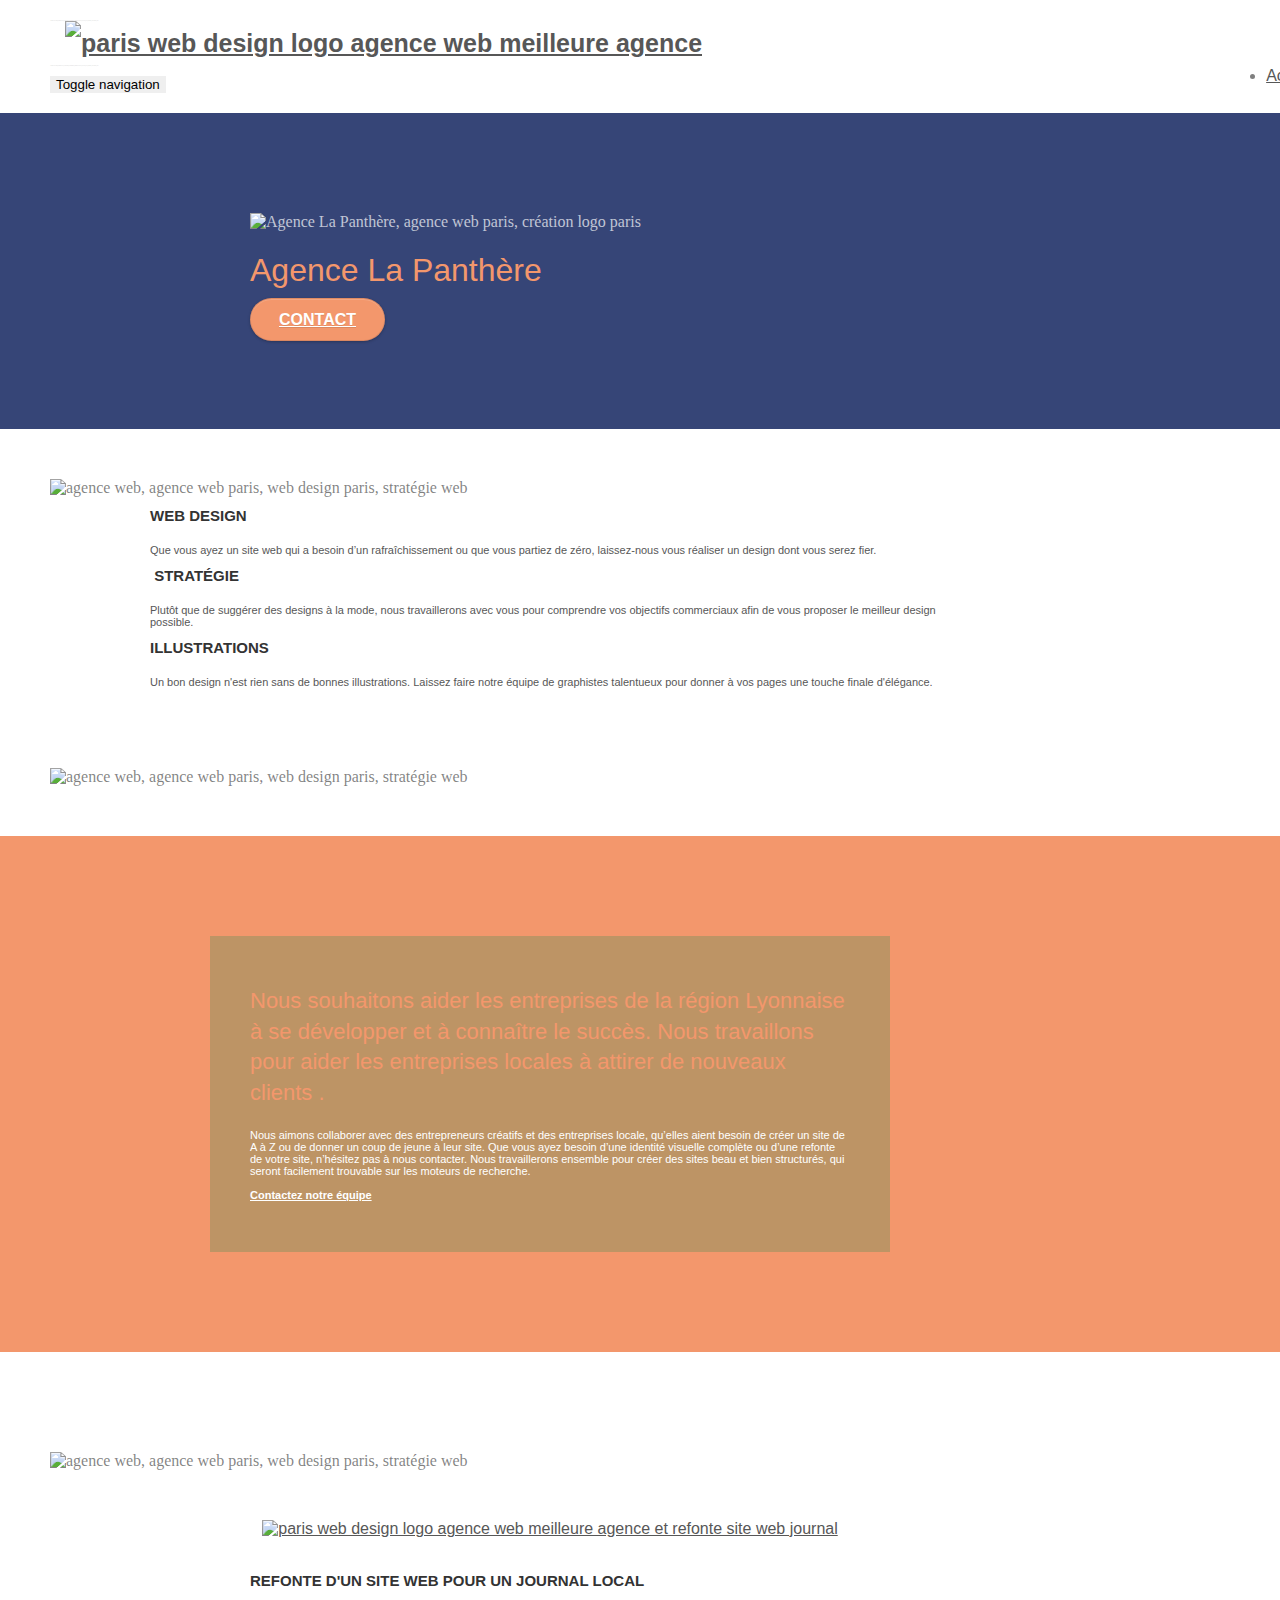
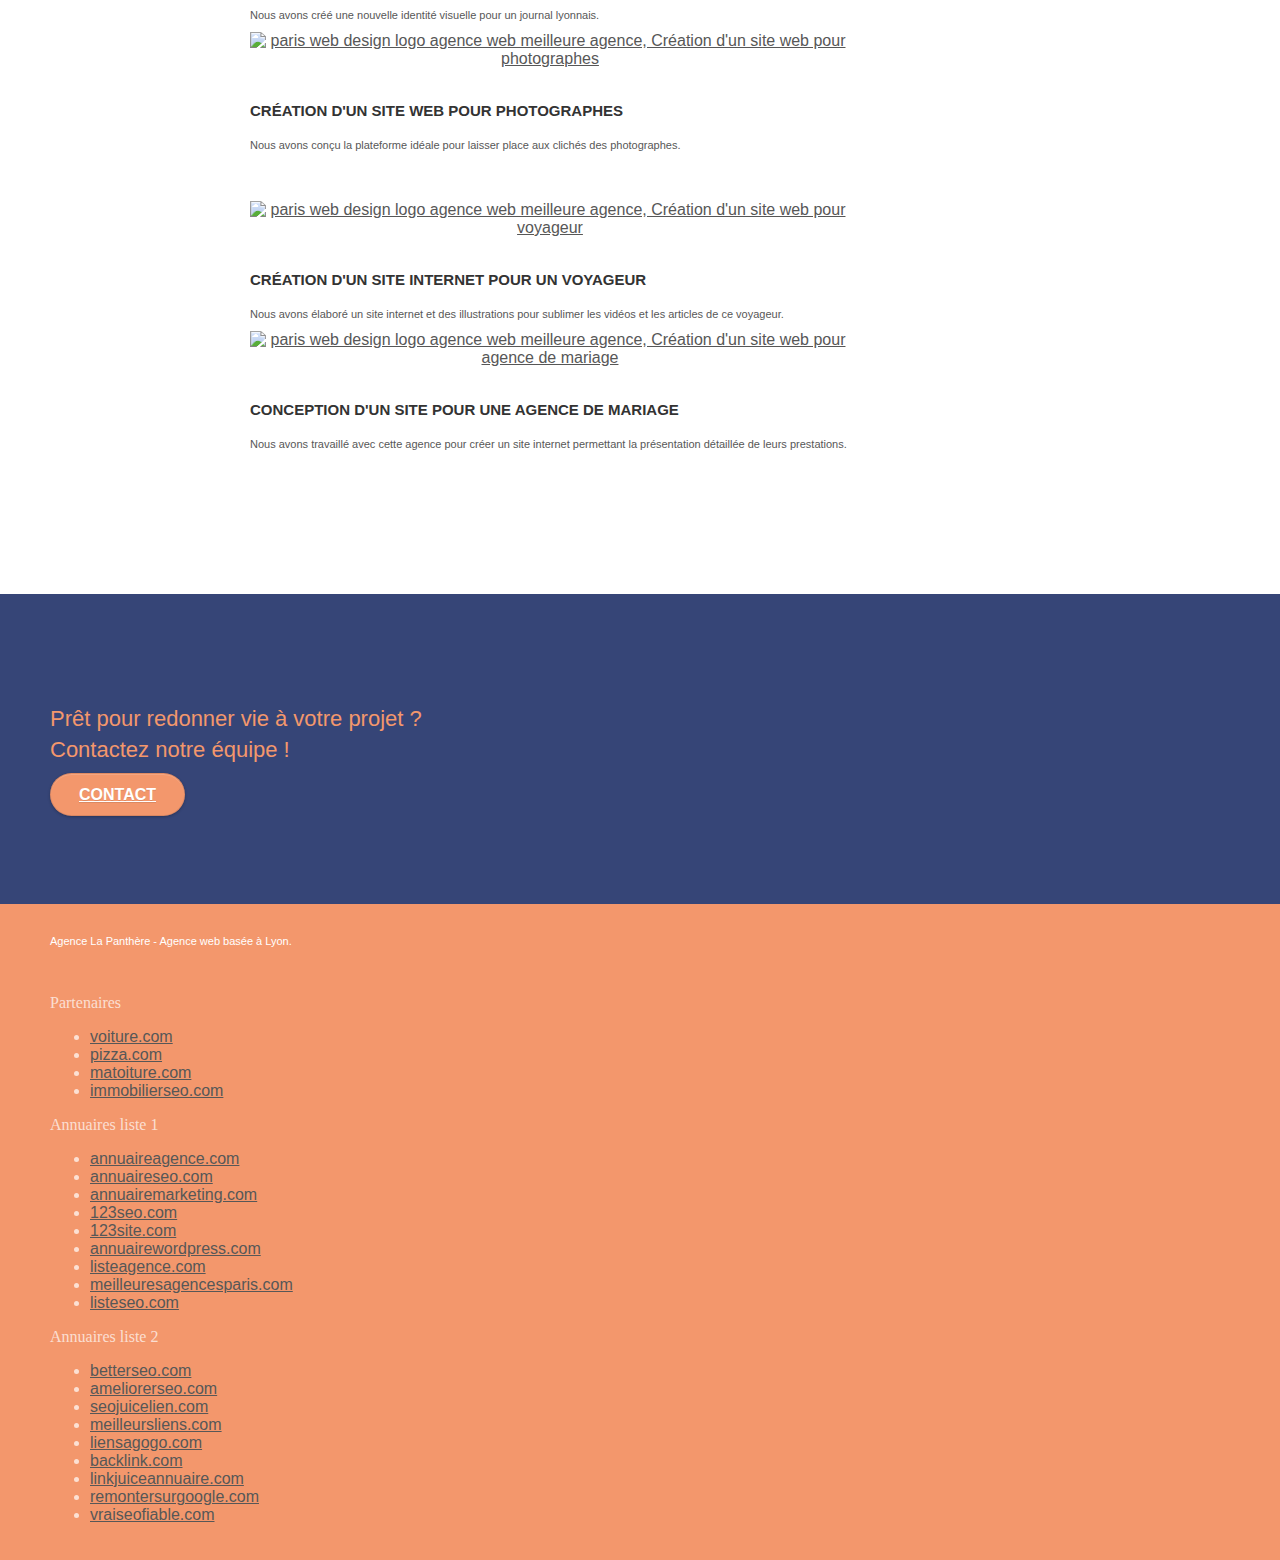
==== index.html @ 75c8e74e "init" ====
<!doctype html>
<html lang="Default">
<head>
    <meta charset="utf-8">
    <meta name="keywords" content="seo, google, site web, site internet, agence design paris, agence design, agence design,agence design,agence design,agence design,agence design,agence design,agence design,agence design">
    <meta name="description" content="">
    <meta name="viewport" content="width=device-width, initial-scale=1.0, viewport-fit=cover">
    <link rel="shortcut icon" type="image/png" href="favicon.jpg">
    
	<link rel="stylesheet" type="text/css" href="./css/bootstrap.css">
	<link rel="stylesheet" type="text/css" href="style.css">
	<link rel="stylesheet" type="text/css" href="./css/font-awesome.css">
	<link rel="stylesheet" type="text/css" href="./css/et-line.css">
	
    
	<script src="./js/jquery-2.1.0.js"></script>
	<script src="./js/bootstrap.js"></script>
	<script src="./js/blocs.js"></script>
	<script src="./js/jquery.touchSwipe.js" defer></script>
	<script src="./js/gmaps.js"></script>

    <title>.</title>

    
<!-- Analytics -->
 
<!-- Analytics END -->
    
</head>
<body>
<!-- Principal conteneur -->
<div class="page-container">
    
<!-- bloc-0 -->
<div class="bloc bgc-white l-bloc " id="bloc-0">
	<div class="container bloc-sm">

		<nav class="navbar row">
			<div class="navbar-header">
				<div class="keywords" style="color:#cccccc;font-size:1px;">Agence web à paris, stratégie web, web design, illustrations, design de site web, site web, web, internet, site internet, site</div>
				<a class="navbar-brand" href="index.html"><img src="img/agence-la-panthere-monochrome.svg" alt="paris web design logo agence web meilleure agence" height="40" /></a>
				<div class="keywords" style="color:#cccccc;font-size:1px;">Agence web à paris, stratégie web, web design, illustrations, design de site web, site web, web, internet, site internet, site</div>
				<button id="nav-toggle" type="button" class="ui-navbar-toggle navbar-toggle" data-toggle="collapse" data-target=".navbar-1">
					<span class="sr-only">Toggle navigation</span><span class="icon-bar"></span><span class="icon-bar"></span><span class="icon-bar"></span>
				</button>
			</div>
			<div class="collapse navbar-collapse navbar-1 special-dropdown-nav">
				<ul class="site-navigation nav navbar-nav">
					<li>
						<a href="index.html">Accueil</a>
					</li>
					<li>
					</li>
					<li>
						<a href="page2.html">page2 &gt;</a>
					</li>
				</ul>
			</div>
		</nav>
	</div>
</div>
<!-- bloc-0 END -->

<!-- bloc-1-presentation -->
<div class="bloc bgc-dark-slate-blue bg-banniere d-bloc bg-t-edge bloc-bg-texture texture-paper b-parallax" id="bloc-1-hero">
	<div class="container bloc-lg">
		<div class="row tight-width-whitespace">
			<div class="col-sm-12">
				<img src="img/logo.png" class="center-block image-resize-mode" width="100" alt="Agence La Panthère, agence web paris, création logo paris" />
				<h1 class="text-center hero-bloc-text tc-white ">
					Agence La Panthère
				</h1>
				<div class="text-center">
					<a href="page2.html" class="btn btn-lg btn-clean btn-rd cta-hero btn-atomic-tangerine" id="cta-hero">Contact</a>
				</div>
			</div>
		</div>
	</div>
</div>
<!-- bloc-1-presentation END -->

<!-- bloc-2-services -->
<div class="bloc bgc-white l-bloc" id="bloc-2-services">
	<div class="container bloc-md">
		<div class="row">
			<div class="col-sm-12 text-center">
				<img alt="agence web, agence web paris, web design paris, stratégie web" src="img/title.png" />
			</div>
		</div>
		<div class="row voffset-lg med-width-whitespace">
			<div class="col-sm-4">
				<div class="text-center">
					<span class="et-icon-browser sm-shadow icon-dark-slate-blue icons icon-lg"></span>
				</div>
				<h3 class="mg-md text-center">
					Web design
				</h3>
				<p class="text-center ">
					Que vous ayez un site web qui a besoin d&rsquo;un rafraîchissement ou que vous partiez de zéro, laissez-nous vous réaliser un design dont vous serez fier.
				</p>
			</div>
			<div class="col-sm-4">
				<div class="text-center">
					<span class="et-icon-presentation sm-shadow icon-dark-slate-blue icons icon-lg"></span>
				</div>
				<h3 class="mg-md text-center">
					&nbsp;Stratégie
				</h3>
				<p class="text-center ">
					Plutôt que de suggérer des designs à la mode, nous travaillerons avec vous pour comprendre vos objectifs commerciaux afin de vous proposer le meilleur design possible.<br>
				</p>
			</div>
			<div class="col-sm-4">
				<div class="text-center">
					<span class="et-icon-edit sm-shadow icon-dark-slate-blue icons icon-lg"></span>
				</div>
				<h3 class="mg-md text-center">
					Illustrations
				</h3>
				<p class="text-center ">
					Un bon design n'est rien sans de bonnes illustrations. Laissez faire notre équipe de graphistes talentueux pour donner à vos pages une touche finale d'élégance.
				</p>
			</div>
		</div>
		<div class="row voffset-lg voffset">
			<div class="col-xs-12 col-md-8 col-md-offset-2 text-center">
				<img alt="agence web, agence web paris, web design paris, stratégie web" src="img/citation.png" />

			</div>
		</div>
	</div>
</div>
<!-- bloc-2-services END -->

<!-- bloc-3-what-i-do -->
<div class="bloc tc-white bgc-atomic-tangerine bg-presentation d-bloc bloc-bg-texture texture-paper b-parallax" id="bloc-3-what-i-do">
	<div class="container bloc-lg">
		<div class="row tight-width-whitespace black-background">
			<div class="col-sm-12">
				<h2 class="mg-md text-center tc-white">
					Nous souhaitons aider les entreprises de la région Lyonnaise à se développer et à connaître le succès. Nous travaillons pour aider les entreprises locales à attirer de nouveaux clients .<br>
				</h2>
				<p class="text-center white">
					Nous aimons collaborer avec des entrepreneurs créatifs et des entreprises locale, qu’elles aient besoin de créer un site de A à Z ou de donner un coup de jeune à leur site. Que vous ayez besoin d’une identité visuelle complète ou d’une refonte de votre site, n’hésitez pas à nous contacter. Nous travaillerons ensemble pour créer des sites beau et bien structurés, qui seront facilement trouvable sur les moteurs de recherche. <br><br><a class="ltc-white bold-link" href="page2.html">Contactez notre équipe</a><br>
				</p>
			</div>
		</div>
	</div>
</div>
<!-- bloc-3-what-i-do END -->

<!-- bloc-4-portfolio -->
<div class="bloc bgc-white bg-lines-h2-bg bg-repeat l-bloc" id="bloc-4-portfolio">
	<div class="container bloc-lg">
		<div class="row">
			<div class="col-sm-12 text-center">
				<img alt="agence web, agence web paris, web design paris, stratégie web" src="img/title2.png" />
			</div>
		</div>
		<div class="row tight-width-whitespace portfolio-row">
			<div class="col-sm-6">
				<a href="#" data-lightbox="img/1.jpg" data-gallery-id="gallery-1" data-caption="Refonte d'un site web pour un journal local" data-frame="snapshot-lb"><img src="img/1.jpg" alt="paris web design logo agence web meilleure agence et refonte site web journal" class="img-responsive portfolio-thumb" /></a>
				<h3 class="mg-md text-center">
					Refonte d'un site web pour un journal local
				</h3>
				<p class="text-center">
					Nous avons créé une nouvelle identité visuelle pour un journal lyonnais.
				</p>
			</div>
			<div class="col-sm-6">
				<a href="#" data-lightbox="img/2.jpg" data-gallery-id="gallery-1" data-caption="Création d'un site web pour photographes" data-frame="snapshot-lb"><img src="img/2.jpg" class="img-responsive portfolio-thumb" alt="paris web design logo agence web meilleure agence, Création d'un site web pour photographes" /></a>
				<h3 class="mg-md text-center">
					Création d'un site web pour photographes
				</h3>
				<p class="text-center">
					Nous avons conçu la plateforme idéale pour laisser place aux clichés des photographes.
				</p>
			</div>
		</div>
		<div class="row tight-width-whitespace portfolio-row">
			<div class="col-sm-6">
				<a href="#" data-lightbox="img/3.bmp" data-gallery-id="gallery-1" data-caption="Création d'un site internet pour un voyageur" data-frame="snapshot-lb"><img src="img/3.bmp" class="img-responsive portfolio-thumb" alt="paris web design logo agence web meilleure agence, Création d'un site web pour voyageur"/></a>
				<h3 class="mg-md text-center">
					Création d'un site internet pour un voyageur
				</h3>
				<p class="text-center">
					Nous avons élaboré un site internet et des illustrations pour sublimer les vidéos et les articles de ce voyageur.
				</p>
			</div>
			<div class="col-sm-6">
				<a href="#" data-lightbox="img/4.bmp" data-gallery-id="gallery-1" data-caption="Conception d'un site pour une agence de mariage" data-frame="snapshot-lb"><img src="img/4.bmp" class="img-responsive portfolio-thumb" alt="paris web design logo agence web meilleure agence, Création d'un site web pour agence de mariage" /></a>
				<h3 class="mg-md text-center">
					Conception d'un site pour une agence de mariage
				</h3>
				<p class="text-center">
					Nous avons travaillé avec cette agence pour créer un site internet permettant la présentation détaillée de leurs prestations.
				</p>
			</div>
		</div>
	</div>
</div>
<!-- bloc-4-portfolio END -->

<!-- bloc-5-cta -->
<div class="bloc bgc-dark-slate-blue bg-banniere d-bloc bloc-bg-texture texture-paper" id="bloc-5-cta">
	<div class="container bloc-lg">
		<div class="row">
			<h2 class="mg-md text-center tc-white">
				Prêt pour redonner vie à votre projet ?<br>Contactez notre équipe !
			</h2>
			<div class="col-sm-12 text-center">
				<a href="page2.html" class="btn btn-atomic-tangerine btn-clean btn-rd btn-lg cta-hero">Contact</a>
			</div>
		</div>
	</div>
</div>
<!-- bloc-5-cta END -->

<!-- Footer - bloc-8 -->
<div class="bloc bgc-atomic-tangerine d-bloc" id="bloc-8">
	<div class="container bloc-sm">
		<div class="row">
			<div class="col-sm-12">
				<p class="text-center white">
					Agence La Panthère - Agence web basée à Lyon.<br>
				</p>
				<div class="row row-no-gutters social">
					<div class="col-sm-3">
						<div class="text-center">
							<a class="social" href="index.html"><span class="fa fa-twitter icon-md"></span></a>
						</div>
					</div>
					<div class="col-sm-3">
						<div class="text-center">
							<a class="social" href="index.html"><span class="fa fa-facebook icon-md"></span></a>
						</div>
					</div>
					<div class="col-sm-3">
						<div class="text-center">
							<a class="social" href="index.html"><span class="fa fa-dribbble icon-md"></span></a>
						</div>
					</div>
					<div class="col-sm-3">
						<div class="text-center">
							<a class="social" href="index.html"><span class="fa fa-instagram icon-md"></span></a>
						</div>
					</div>
					<div class="keywords" style="color:#F3976C;">Agence web à paris, stratégie web, web design, illustrations, design de site web, site web, web, internet, site internet, site</div>
				</div>
				<div class="row">
					<div class="col-sm-4">
						Partenaires
							<ul>
								<li><a href="voiture.com">voiture.com</a></li>
								<li><a href="pizza.com">pizza.com</a></li>
								<li><a href="matoiture.com">matoiture.com</a></li>
								<li><a href="immobilierseo.com">immobilierseo.com</a></li>
							</ul>		
					</div>
					<div class="col-sm-4">
						Annuaires liste 1
						<ul>
							<li><a href="annuaireagence.com">annuaireagence.com</a></li>
							<li><a href="annuaireseo.com">annuaireseo.com</a></li>
							<li><a href="annuairemarketing.com">annuairemarketing.com</a></li>
							<li><a href="123seoture.com">123seo.com</a></li>
							<li><a href="123site.com">123site.com</a></li>
							<li><a href="annuairewordpress.com">annuairewordpress.com</a></li>
							<li><a href="listeagence.com">listeagence.com</a></li>
							<li><a href="meilleuresagencesparis.com">meilleuresagencesparis.com</a></li>
							<li><a href="listeseo.com">listeseo.com</a></li>
						</ul>
					</div>
					<div class="col-sm-4">
						Annuaires liste 2
						<ul>
							<li><a href="betterseo.com">betterseo.com</a></li>
							<li><a href="ameliorerseo.com">ameliorerseo.com</a></li>
							<li><a href="seojuicelien.com">seojuicelien.com</a></li>
							<li><a href="meilleursliens.com">meilleursliens.com</a></li>
							<li><a href="liensagogo.com">liensagogo.com</a></li>
							<li><a href="backlink.com">backlink.com</a></li>
							<li><a href="linkjuiceannuaire.com">linkjuiceannuaire.com</a></li>
							<li><a href="remontersurgoogle.com">remontersurgoogle.com</a></li>
							<li><a href="vraiseofiable.com">vraiseofiable.com</a></li>
						</ul>
					</div>
				</div>
			</div>
		</div>
	</div>
</div>
<!-- Footer - bloc-8 END -->

</div>
<!-- Principal conteneur END -->
    

</body>
</html>
---- style.css ----
body {
    margin: 0;
    padding: 0;
    background: #FFF;
    overflow-x: hidden;
    -webkit-font-smoothing: antialiased;
    -moz-osx-font-smoothing: grayscale;
}

a,
button {
    transition: all .3s ease-in-out;
    outline: none!important;
}

a:hover {
    text-decoration: none;
    cursor: pointer;
}

#page-loading-blocs-notifaction {
    position: fixed;
    top: 0;
    bottom: 0;
    width: 100%;
    z-index: 100000;
    background: #FFFFFF url("img/pageload-spinner.gif") no-repeat center center;
}

.bloc {
    width: 100%;
    clear: both;
    background: 50% 50% no-repeat;
    padding: 0 50px;
    -webkit-background-size: cover;
    -moz-background-size: cover;
    -o-background-size: cover;
    background-size: cover;
    position: relative;
}

.bloc .container {
    padding-left: 0;
    padding-right: 0;
}

.bloc-lg {
    padding: 100px 50px;
}

.bloc-md {
    padding: 50px;
}

.bloc-sm {
    padding: 20px 50px;
}

.bg-center,
.bg-l-edge,
.bg-r-edge,
.bg-t-edge,
.bg-b-edge,
.bg-tl-edge,
.bg-bl-edge,
.bg-tr-edge,
.bg-br-edge,
.bg-repeat {
    -webkit-background-size: auto!important;
    -moz-background-size: auto!important;
    -o-background-size: auto!important;
    background-size: auto!important;
}

.bg-repeat {
    background: repeat;
}

.bg-t-edge {
    background: top no-repeat;
}

.bloc-bg-texture::before {
    content: "";
    background-size: 2px 2px;
    position: absolute;
    top: 0;
    bottom: 0;
    left: 0;
    right: 0;
}

.texture-paper::before {
    background: url("img/texture-paper.png");
    background-size: 280px 280px;
}

.b-parallax {
    background-attachment: fixed;
}

.d-bloc {
    color: rgba(255, 255, 255, .7);
}

.d-bloc button:hover {
    color: rgba(255, 255, 255, .9);
}

.d-bloc .icon-round,
.d-bloc .icon-square,
.d-bloc .icon-rounded,
.d-bloc .icon-semi-rounded-a,
.d-bloc .icon-semi-rounded-b {
    border-color: rgba(255, 255, 255, .9);
}

.d-bloc .divider-h span {
    border-color: rgba(255, 255, 255, .2);
}

.d-bloc .a-btn,
.d-bloc .navbar a,
.d-bloc .navbar-brand,
.d-bloc a .icon-sm,
.d-bloc a .icon-md,
.d-bloc a .icon-lg,
.d-bloc a .icon-xl,
.d-bloc h1 a,
.d-bloc h2 a,
.d-bloc h3 a,
.d-bloc h4 a,
.d-bloc h5 a,
.d-bloc h6 a,
.d-bloc p a {
    color: rgba(255, 255, 255, .6);
}

.d-bloc .a-btn:hover,
.d-bloc .navbar a:hover,
.d-bloc .navbar-brand:hover,
.d-bloc a:hover .icon-sm,
.d-bloc a:hover .icon-md,
.d-bloc a:hover .icon-lg,
.d-bloc a:hover .icon-xl,
.d-bloc h1 a:hover,
.d-bloc h2 a:hover,
.d-bloc h3 a:hover,
.d-bloc h4 a:hover,
.d-bloc h5 a:hover,
.d-bloc h6 a:hover,
.d-bloc p a:hover {
    color: rgba(255, 255, 255, 1);
}

.d-bloc .navbar-toggle .icon-bar {
    background: rgba(255, 255, 255, 1);
}

.d-bloc .btn-wire,
.d-bloc .btn-wire:hover {
    color: rgba(255, 255, 255, 1);
    border-color: rgba(255, 255, 255, 1);
}

.d-bloc .panel {
    color: rgba(0, 0, 0, .5);
}

.d-bloc .panel button:hover {
    color: rgba(0, 0, 0, .7);
}

.d-bloc .panel icon {
    border-color: rgba(0, 0, 0, .7);
}

.d-bloc .panel .divider-h span {
    border-color: rgba(0, 0, 0, .1);
}

.d-bloc .panel .a-btn {
    color: rgba(0, 0, 0, .6);
}

.d-bloc .panel .a-btn:hover {
    color: rgba(0, 0, 0, 1);
}

.d-bloc .panel .btn-wire,
.d-bloc .panel .btn-wire:hover {
    color: rgba(0, 0, 0, .7);
    border-color: rgba(0, 0, 0, .3);
}

.d-bloc .panel,
.l-bloc {
    color: rgba(0, 0, 0, .5);
}

.d-bloc .panel button:hover,
.l-bloc button:hover {
    color: rgba(0, 0, 0, .7);
}

.l-bloc .icon-round,
.l-bloc .icon-square,
.l-bloc .icon-rounded,
.l-bloc .icon-semi-rounded-a,
.l-bloc .icon-semi-rounded-b {
    border-color: rgba(0, 0, 0, .7);
}

.d-bloc .panel .divider-h span,
.l-bloc .divider-h span {
    border-color: rgba(0, 0, 0, .1);
}

.d-bloc .panel .a-btn,
.l-bloc .a-btn,
.l-bloc .navbar a,
.l-bloc .navbar-brand,
.l-bloc a .icon-sm,
.l-bloc a .icon-md,
.l-bloc a .icon-lg,
.l-bloc a .icon-xl,
.l-bloc h1 a,
.l-bloc h2 a,
.l-bloc h3 a,
.l-bloc h4 a,
.l-bloc h5 a,
.l-bloc h6 a,
.l-bloc p a {
    color: rgba(0, 0, 0, .6);
}

.d-bloc .panel .a-btn:hover,
.l-bloc .a-btn:hover,
.l-bloc .navbar a:hover,
.l-bloc .navbar-brand:hover,
.l-bloc a:hover .icon-sm,
.l-bloc a:hover .icon-md,
.l-bloc a:hover .icon-lg,
.l-bloc a:hover .icon-xl,
.l-bloc h1 a:hover,
.l-bloc h2 a:hover,
.l-bloc h3 a:hover,
.l-bloc h4 a:hover,
.l-bloc h5 a:hover,
.l-bloc h6 a:hover,
.l-bloc p a:hover {
    color: rgba(0, 0, 0, 1);
}

.l-bloc .navbar-toggle .icon-bar {
    color: rgba(0, 0, 0, .6);
}

.d-bloc .panel .btn-wire,
.d-bloc .panel .btn-wire:hover,
.l-bloc .btn-wire,
.l-bloc .btn-wire:hover {
    color: rgba(0, 0, 0, .7);
    border-color: rgba(0, 0, 0, .3);
}

.voffset {
    margin-top: 30px;
}

.voffset-lg {
    margin-top: 80px;
}

.row-no-gutters {
    margin-right: 0;
    margin-left: 0;
}

.row.row-no-gutters > [class^="col-"],
.row.row-no-gutters > [class*=" col-"] {
    padding-right: 0;
    padding-left: 0;
}

#bloc-1-hero h1 {
    font-size: 32px;
}

.navbar {
    margin-bottom: 0;
    z-index: 1;
}

.navbar-brand {
    height: auto;
    padding: 3px 15px;
    font-size: 25px;
    font-weight: normal;
    font-weight: 600;
    line-height: 44px;
}

.navbar-brand img {
    max-height: 200px;
    margin: 0 5px 0 0;
    display: inline;
}

.navbar-brand img[src$=svg] {
    min-width: 100px;
}

.nav-center .navbar-brand img {
    margin: 0;
}

.navbar .nav {
    padding-top: 2px;
    margin-right: -16px;
    float: right;
    z-index: 1;
}

.nav > li {
    float: left;
    margin-top: 4px;
    font-size: 16px;
}

.navbar-nav .open .dropdown-menu > li > a {
    text-align: inherit;
}

.nav > li a:hover,
.nav > li a:focus {
    background: transparent;
}

.navbar-toggle {
    margin: 10px 10px 0 0;
    border: 0px;
}

.navbar-toggle:hover {
    background: transparent!important;
}

.navbar-toggle .icon-bar {
    background-color: rgba(0, 0, 0, .5);
    width: 26px;
}

.nav-invert .navbar .nav {
    float: left;
}

.nav-invert .navbar-header,
.nav-invert .navbar-brand {
    float: right;
    position: relative;
    z-index: 2;
}

@media (min-width: 768px) {
    .site-navigation {
        position: absolute;
        top: 50%;
        right: 20px;
        transform: translate(0, -50%);
        -webkit-transform: translateY(-50%);
    }
    .nav > li .dropdown-menu a,
    .nav > li .dropdown-menu a:hover {
        color: #484848;
    }
    .nav-invert .site-navigation {
        left: 0;
        right: 0;
    }
    .nav-center {
        text-align: center;
    }
    .nav-center .navbar-header {
        width: 100%;
    }
    .nav-center .navbar-header,
    .nav-center .navbar-brand,
    .nav-center .nav > li {
        float: none;
        display: inline-block;
    }
    .nav-center .site-navigation {
        position: relative;
        width: 100%;
        right: 0;
        margin-right: 0px;
        margin-top: 20px;
    }
    .nav-center.mini-nav .navbar-toggle {
        float: none;
        margin: 10px auto 0;
    }
}

.nav > li > .dropdown a {
    background: none!important;
    display: block;
    padding: 14px 15px;
}

nav .caret {
    margin: 0 5px;
}

.dropdown-menu .dropdown-menu {
    top: -8px;
    left: 100%;
}

.dropdown-menu .dropmenu-flow-right {
    top: 100%;
    left: 0;
    margin-left: -1px;
    border-top-left-radius: 0;
    border-top-right-radius: 0;
}

.dropdown-menu .dropdown span {
    border: 4px solid black;
    border-top-color: transparent;
    border-right-color: transparent;
    border-bottom-color: transparent;
    margin: 6px -5px 0 0!important;
    float: right;
}

.mg-md {
    margin-top: 10px;
    margin-bottom: 20px;
}

.mg-lg {
    margin-top: 10px;
    margin-bottom: 40px;
}

.btn {
    margin: 0 5px 5px 0;
}

.btn.pull-right {
    margin: 0 0 5px 5px;
}

.btn-d,
.btn-d:hover,
.btn-d:focus {
    color: #FFF;
    background: rgba(0, 0, 0, .3);
}

button {
    outline: none!important;
}

.btn-rd {
    border-radius: 40px;
}

.btn-clean {
    border: 1px solid rgba(0, 0, 0, .08);
    border-bottom-color: rgba(0, 0, 0, .1);
    text-shadow: 0 1px 0 rgba(0, 0, 1, .1);
    box-shadow: 0 1px 3px rgba(0, 0, 1, .25), inset 0 1px 0 0 rgba(255, 255, 255, .15);
}

.icon-md {
    font-size: 30px!important;
}

.icon-lg {
    font-size: 60px!important;
}

.sm-shadow {
    text-shadow: 0 1px 2px rgba(0, 0, 0, .3);
}

.panel-sq,
.panel-sq .panel-heading,
.panel-sq .panel-footer {
    border-radius: 0;
}

.panel-rd {
    border-radius: 30px;
}

.panel-rd .panel-heading {
    border-radius: 29px 29px 0 0;
}

.panel-rd .panel-footer {
    border-radius: 0 0 29px 29px;
}

.form-control {
    border-color: rgba(0, 0, 0, .1);
    box-shadow: none;
}

.scrollToTop {
    width: 40px;
    height: 40px;
    position: fixed;
    bottom: 20px;
    right: 20px;
    opacity: 0;
    z-index: 500;
    transition: all .3s ease-in-out;
}

.scrollToTop span {
    margin-top: 6px;
}

.showScrollTop {
    font-size: 14px;
    opacity: 1;
}

a[data-lightbox] {
    position: relative;
    display: block;
    text-align: center;
}

a[data-lightbox]:hover::before {
    content: "+";
    font-family: "HelveticaNeue-Light", "Helvetica Neue Light", "Helvetica Neue", Helvetica, Arial;
    font-size: 32px;
    width: 50px;
    height: 50px;
    margin-left: -25px;
    border-radius: 50%;
    background: rgba(0, 0, 0, .6);
    color: #FFF;
    font-weight: 100;
    z-index: 1;
    position: absolute;
    top: 50%;
    transform: translateY(-50%);
    -webkit-transform: translateY(-50%);
}

a[data-lightbox]:hover img {
    opacity: 0.6;
    -webkit-animation-fill-mode: none;
    animation-fill-mode: none;
}

#lightbox-modal {
    display: flex;
    align-items: center;
}

#lightbox-modal .modal-dialog {
    width: 90%;
    max-width: 900px;
    margin: 0 auto 0;
}

#lightbox-modal .modal-dialog img {
    max-height: 90vh;
    margin: 0 auto;
}

.lightbox-caption {
    padding: 20px;
    color: #FFF;
    background: rgba(0, 0, 0, .5);
    position: absolute;
    left: 15px;
    right: 15px;
    bottom: 5px;
}

.close-lightbox {
    color: #FFF;
    font-size: 30px;
    position: absolute;
    top: 20px;
    right: 20px;
    z-index: 20;
    background: rgba(0, 0, 0, .5);
    border: none;
    line-height: 30px;
    padding: 0 9px 5px;
    opacity: 0.3;
}

.close-lightbox:hover,
.next-lightbox:hover,
.prev-lightbox:hover {
    opacity: 1.0;
    color: #FFF;
}

.next-lightbox,
.prev-lightbox {
    font-size: 20px;
    color: rgba(255, 255, 255, .9);
    background: rgba(0, 0, 0, .5);
    transition: all .2s ease-in-out;
    position: absolute;
    top: 45%;
    z-index: 1;
    opacity: 0.4;
}

.next-lightbox {
    padding: 6px 8px 1px 13px;
    right: 25px;
}

.prev-lightbox {
    padding: 6px 13px 1px 10px;
    left: 25px;
}

.snapshot-lb .modal-body {
    padding-bottom: 45px;
}

.snapshot-lb .lightbox-caption {
    padding: 0;
    color: rgba(0, 0, 0, .5);
    background: none;
}

h1,
h2,
h3,
h4,
h5,
h6,
p,
label,
.btn,
a {
    font-family: "helvetica";
    font-weight: 400;
    color: #575757!important;
}

.container {
    max-width: 1000px;
}

.hero-bloc-text {
    font-size: 38px;
}

.hero-bloc-text-sub {
    font-size: 36px;
}

.statement-bloc-text {
    line-height: 26px;
    font-style: italic;
    font-size: 20px;
    text-align: center;
    font-weight: lighter;
    max-width: 520px;
    margin: auto auto auto auto;
}

p {
    font-size: 11px;
}

.tight-width-whitespace {
    max-width: 600px;
    margin: auto auto auto auto;
}

.h1 {
    font-size: 20px;
    font-family: "Open Sans";
}

.cta-hero {
    margin-top: 22px;
    color: #FFFFFF!important;
    text-transform: uppercase;
    padding: 12px 28px 12px 28px;
    font-size: 16px;
    font-weight: 700;
}

.social {
    max-width: 400px;
    margin: auto auto auto auto;
}

h2 {
    font-size: 22px;
    line-height: 1.4em;
}

h3 {
    font-size: 15px;
    text-transform: uppercase;
    font-weight: 700;
    color: #333333!important;
}

.med-width-whitespace {
    max-width: 800px;
    margin: auto auto auto auto;
    box-shadow: 0px 0px 0px #000000;
}

h1 {
    color: #333333!important;
}

h4 {
    color: #333333!important;
}

.icons {
    margin-bottom: 14px;
    margin-top: 24px;
}

.white {
    color: #FFFFFF!important;
}

.portfolio-thumb {
    margin-bottom: 24px;
}

.portfolio-row {
    margin-bottom: 44px;
    margin-top: 50px;
}

.avatar {
    box-shadow: 0px 4px 9px rgba(0, 0, 0, 0.3);
}

.black-background {
    background-color: rgba(165, 147, 99, 0.7);
    padding: 40px 40px 40px 40px;
}

.bold-link {
    font-weight: 900;
    text-decoration: underline!important;
}

.bgc-white {
    background-color: #FFFFFF;
}

.bgc-dark-slate-blue {
    background-color: #364577;
}

.bgc-atomic-tangerine {
    background-color: #F3976C;
}

.tc-white {
    color: #F3976C!important;
}

.btn-atomic-tangerine {
    background: #F3976C;
    color: #FFFFFF!important;
}

.btn-atomic-tangerine:hover {
    background: #c27956!important;
    color: #FFFFFF!important;
}

.ltc-white {
    color: #FFFFFF!important;
}

.ltc-white:hover {
    color: #cccccc!important;
}

.ltc-atomic-tangerine {
    color: #F3976C!important;
}

.ltc-atomic-tangerine:hover {
    color: #c27956!important;
}

.icon-dark-slate-blue {
    color: #364577!important;
    border-color: #364577!important;
}

.bg-dots-bg {
    background-image: url("img/dots-bg.png");
}

.bg-lines-h2-bg {
    background-image: url("img/lines-h2-bg.png");
}

.bg-banniere {
    background-image: url("img/agence-la-panthere.jpg");
}

.bg-presentation {
    background-image: url("img/image-de-presentation.bmp");
}

@media (max-width: 1024px) {
    .bloc {
        padding-left: 20px;
        padding-right: 20px;
    }
    .bloc.full-width-bloc,
    .bloc-tile-2.full-width-bloc .container,
    .bloc-tile-3.full-width-bloc .container,
    .bloc-tile-4.full-width-bloc .container {
        padding-left: 0;
        padding-right: 0;
    }
}

@media (max-width: 992px) and (min-width: 768px) {
    .navbar .nav {
        max-width: 80%
    }
    .nav-center.navbar .nav {
        max-width: 100%
    }
}

@media only screen and (min-device-width: 768px) and (max-device-width: 1024px) and (orientation: landscape) {
    .b-parallax {
        background-attachment: scroll;
    }
}

@media only screen and (min-device-width: 1024px) and (max-device-width: 1366px) and (-webkit-min-device-pixel-ratio: 1.5) {
    .b-parallax {
        background-attachment: scroll;
    }
}

@media (max-width: 991px) {
    .container {
        width: 100%;
    }
    .b-parallax {
        background-attachment: scroll;
    }
    .page-container,
    #hero-bloc {
        overflow-x: hidden;
        position: relative;
    }
    .bloc {
        padding-left: constant(safe-area-inset-left);
        padding-right: constant(safe-area-inset-right);
    }
    .bloc-group,
    .bloc-group .bloc {
        display: block;
        width: 100%;
    }
    .bloc-fill-screen .fill-bloc-top-edge,
    .bloc-fill-screen .fill-bloc-bottom-edge {
        padding: 0 20px;
        padding-left: constant(safe-area-inset-left);
        padding-right: constant(safe-area-inset-right);
    }
}

@media (max-width: 767px) {
    .page-container {
        overflow-x: hidden;
        position: relative;
    }
    h1,
    h2,
    h3,
    h4,
    h5,
    h6,
    p,
    #disqus_thread {
        padding-left: 10px!important;
        padding-right: 10px!important;
    }
    .b-parallax {
        background-attachment: scroll;
    }
    .navbar .nav {
        padding-top: 0;
        border-top: 1px solid rgba(0, 0, 0, .2);
        float: none!important;
    }
    .navbar.row {
        margin-left: 0;
        margin-right: 0;
    }
    .site-navigation {
        position: inherit;
        transform: none;
        -webkit-transform: none;
        -ms-transform: none;
    }
    .nav > li {
        margin-top: 0;
        border-bottom: 1px solid rgba(0, 0, 0, .1);
        background: rgba(0, 0, 0, .05);
        text-align: left;
        padding-left: 15px;
        width: 100%;
    }
    .nav > li:hover {
        background: rgba(0, 0, 0, .08);
    }
    .dropdown .dropdown a .caret {
        float: none;
        margin: 5px 0 0 10px!important;
        border: 4px solid black;
        border-bottom-color: transparent;
        border-right-color: transparent;
        border-left-color: transparent;
    }
    #hero-bloc .navbar .nav {
        background: rgba(0, 0, 0, .8);
    }
    #hero-bloc .navbar .nav a {
        color: rgba(255, 255, 255, .6);
    }
    .hero {
        padding: 50px 0;
    }
    .hero-nav {
        left: -1px;
        right: -1px;
    }
    .navbar-collapse {
        padding: 0;
        overflow-x: hidden;
        -webkit-box-shadow: none;
        box-shadow: none;
    }
    .navbar-brand img {
        max-height: 40px;
        width: auto;
    }
    .nav-invert .navbar-header {
        float: none;
        width: 100%;
    }
    .nav-invert .navbar-toggle {
        float: left;
        margin-left: 10px;
    }
    .bloc {
        padding-left: 0;
        padding-right: 0;
    }
    .bloc-xxl,
    .bloc-xl,
    .bloc-lg {
        padding: 40px 0;
    }
    .bloc-sm,
    .bloc-md {
        padding-left: 0;
        padding-right: 0;
    }
    .bloc-tile-2 .container,
    .bloc-tile-3 .container,
    .bloc-tile-4 .container,
    .bloc-fill-screen .fill-bloc-top-edge,
    .bloc-fill-screen .fill-bloc-bottom-edge {
        padding-left: 0;
        padding-right: 0;
    }
    .a-block {
        padding: 0 10px;
    }
    .btn-dwn {
        display: none;
    }
    .voffset {
        margin-top: 5px;
    }
    .voffset-md {
        margin-top: 20px;
    }
    .voffset-lg {
        margin-top: 30px;
    }
    form {
        padding: 5px;
    }
    .close-lightbox {
        display: inline-block;
    }
    .blocsapp-device-iphone5 {
        background-size: 216px 425px;
        padding-top: 60px;
        width: 216px;
        height: 425px;
    }
    .blocsapp-device-iphone5 img {
        width: 180px;
        height: 320px;
    }
}

@media (max-width: 400px) {
    .bloc {
        padding-left: 0;
        padding-right: 0;
    }
}

@media (max-width: 767px) {
    .bloc-mob-center-text {
        text-align: center;
    }
}
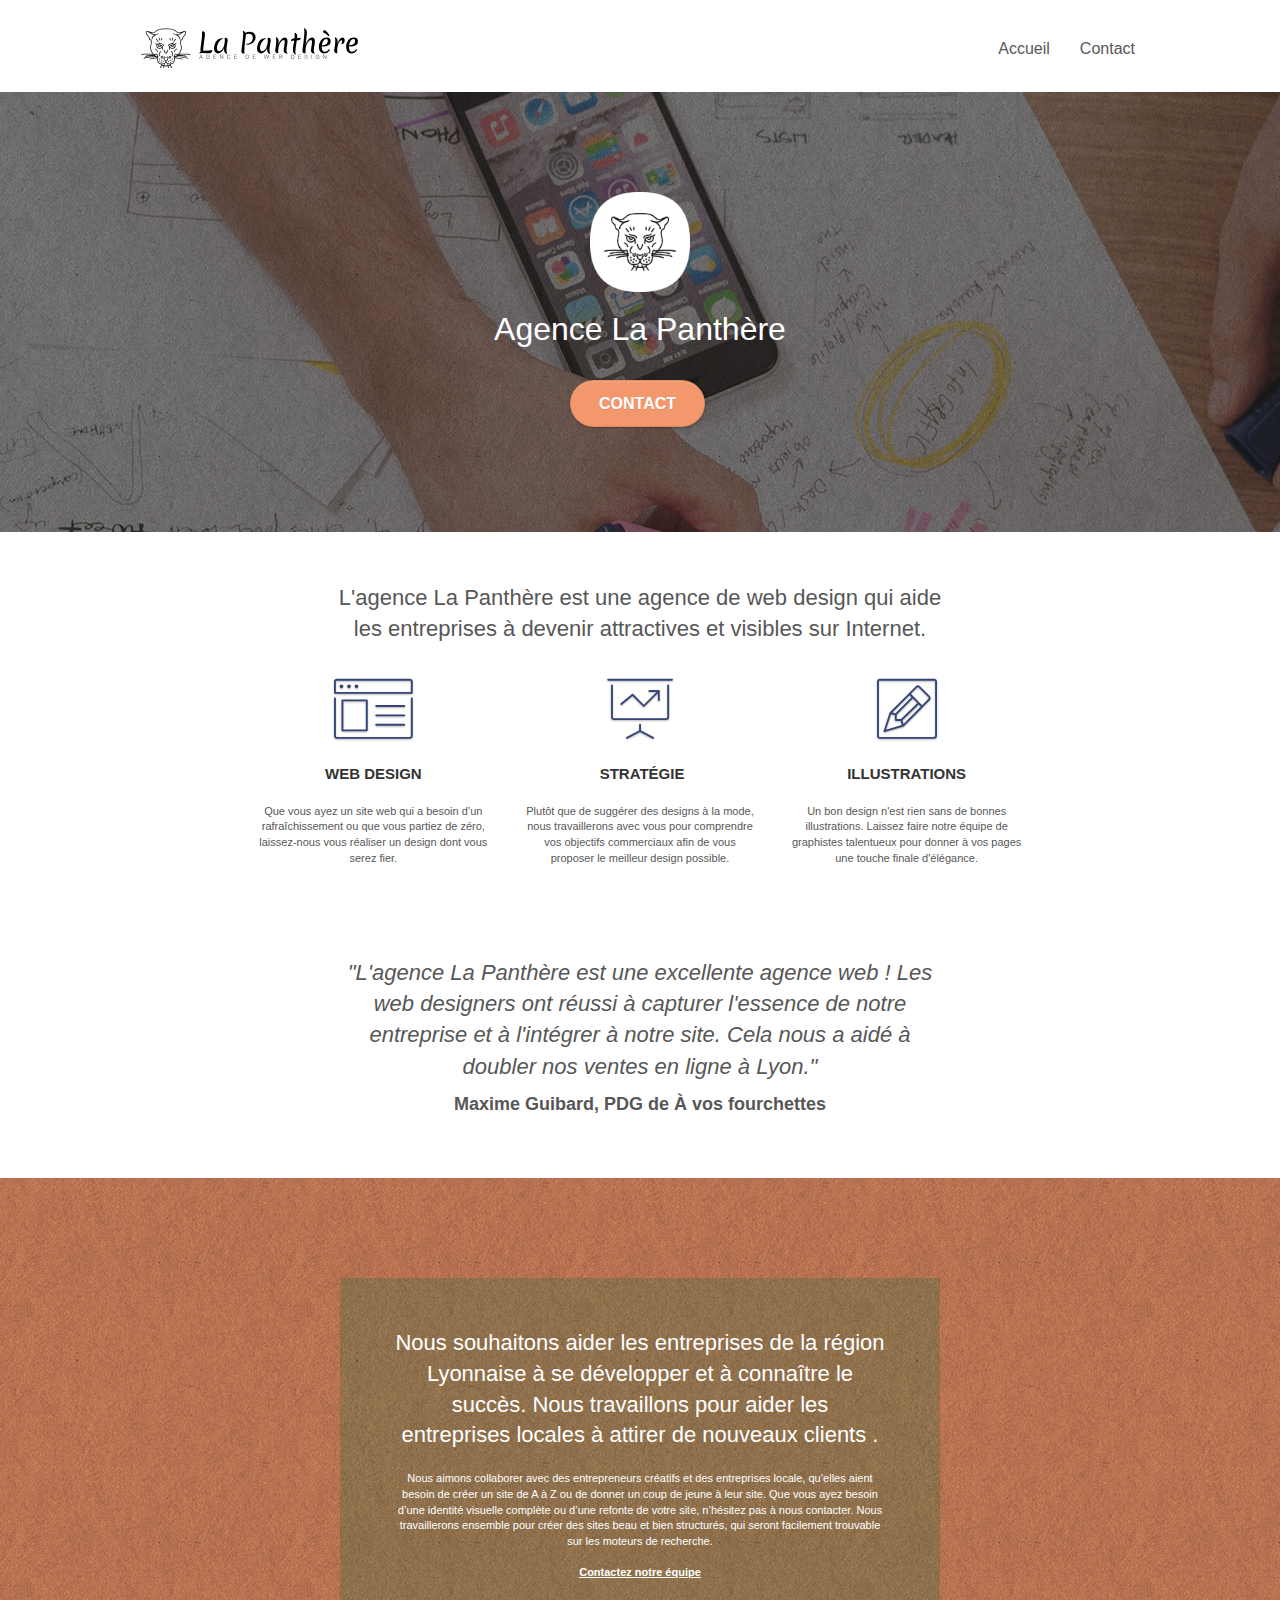
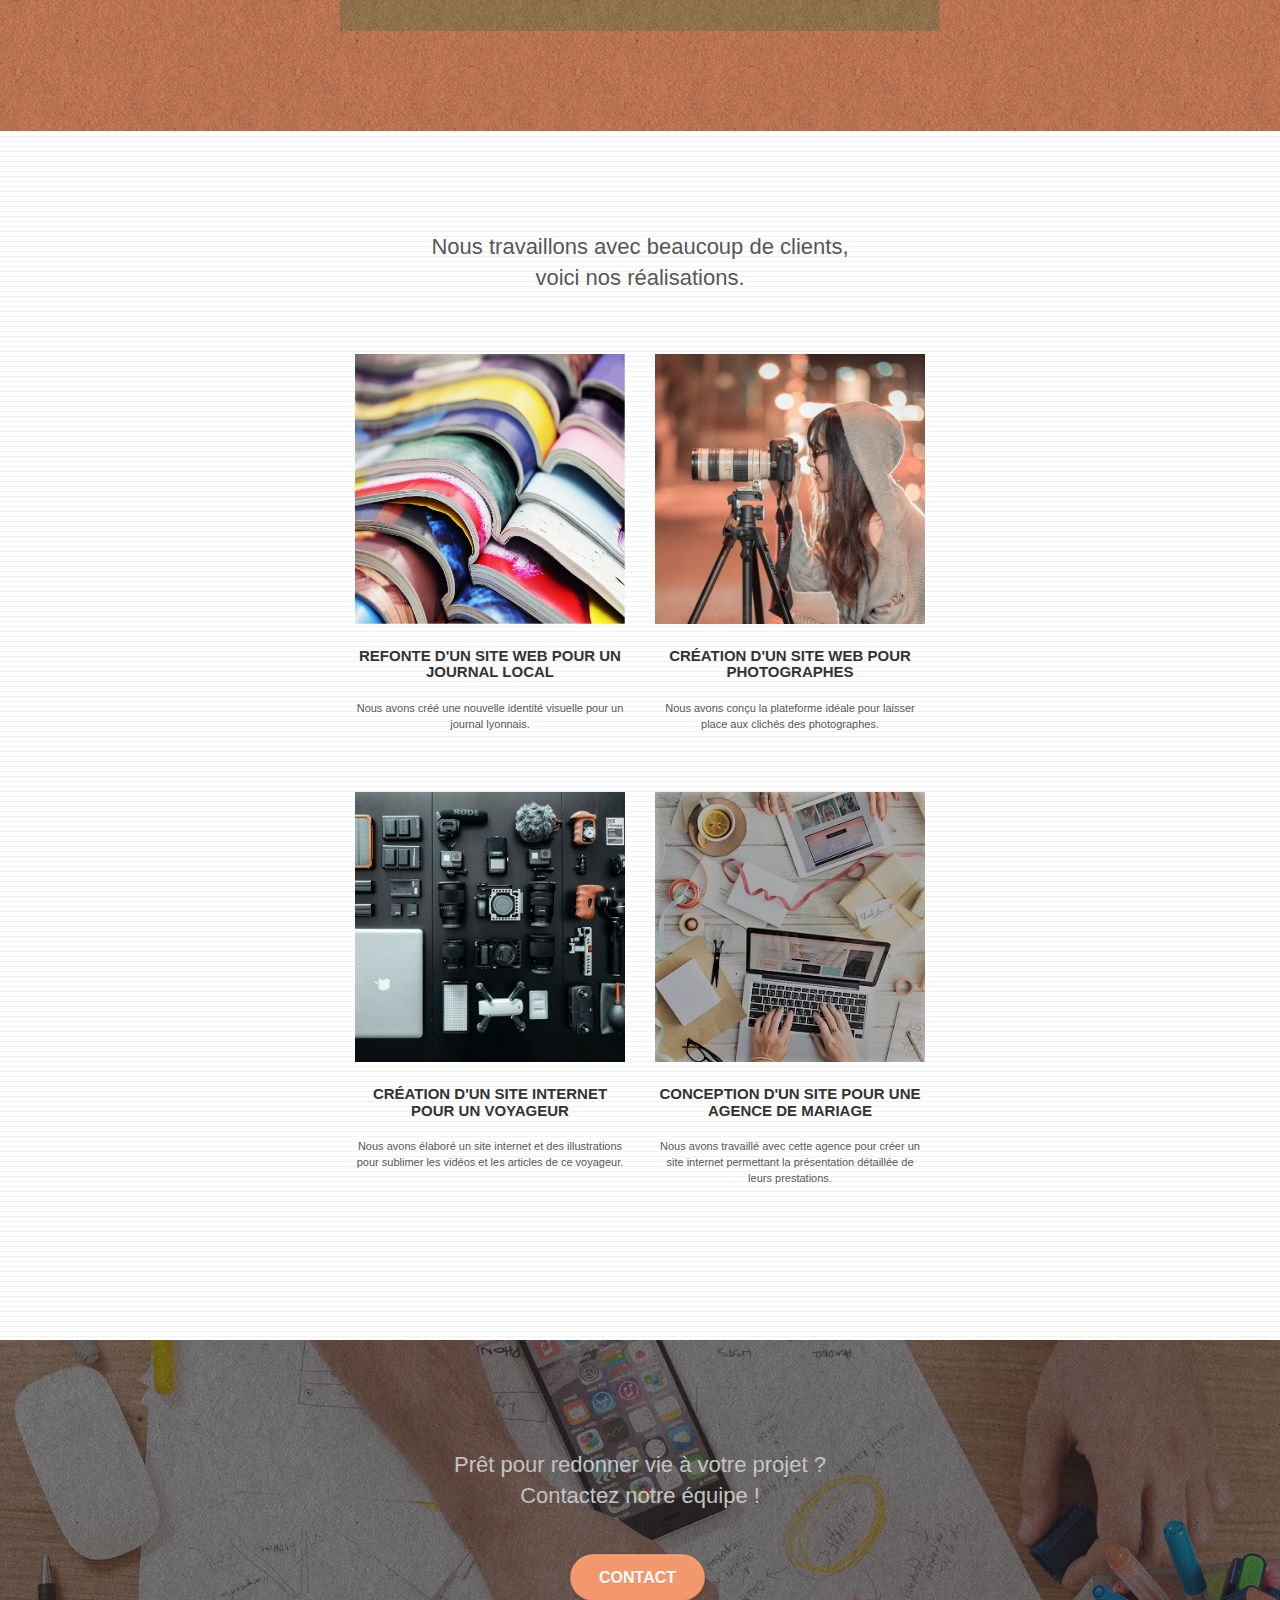
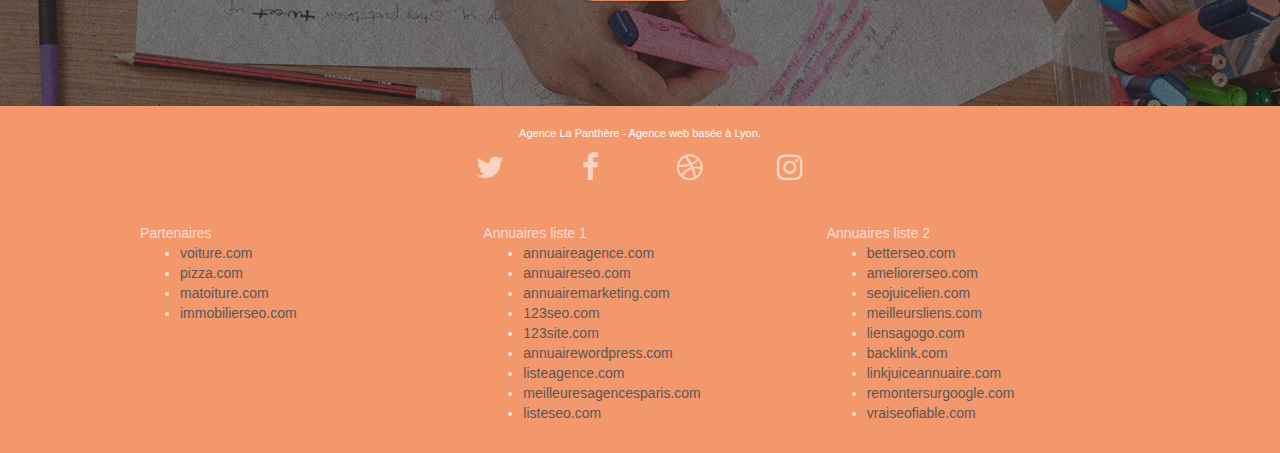
==== commit c5a62c34: "Site corriger" ====
--- a/index.html
+++ b/index.html
@@ -1,300 +1,357 @@
 <!doctype html>
-<html lang="Default">
+<html lang="fr">
+
 <head>
-    <meta charset="utf-8">
-    <meta name="keywords" content="seo, google, site web, site internet, agence design paris, agence design, agence design,agence design,agence design,agence design,agence design,agence design,agence design,agence design">
-    <meta name="description" content="">
-    <meta name="viewport" content="width=device-width, initial-scale=1.0, viewport-fit=cover">
-    <link rel="shortcut icon" type="image/png" href="favicon.jpg">
-    
+	<meta charset="utf-8">
+	<meta name="keywords"
+		content="seo, google, site web, site internet, agence design paris, agence design, agence design,agence design,agence design,agence design,agence design,agence design,agence design,agence design">
+	<meta name="description" 
+	content="L'agence De Web Desing La Panthère est une agence web qui aide les entreprises à devenir attractives et visibles sur internet">
+	<meta name="viewport" content="width=device-width, initial-scale=1.0, viewport-fit=cover">
+	<link rel="shortcut icon" type="image/png" href="favicon.jpg">
+
 	<link rel="stylesheet" type="text/css" href="./css/bootstrap.css">
 	<link rel="stylesheet" type="text/css" href="style.css">
 	<link rel="stylesheet" type="text/css" href="./css/font-awesome.css">
 	<link rel="stylesheet" type="text/css" href="./css/et-line.css">
-	
-    
+
+
 	<script src="./js/jquery-2.1.0.js"></script>
 	<script src="./js/bootstrap.js"></script>
 	<script src="./js/blocs.js"></script>
 	<script src="./js/jquery.touchSwipe.js" defer></script>
 	<script src="./js/gmaps.js"></script>
 
-    <title>.</title>
-
-    
-<!-- Analytics -->
- 
-<!-- Analytics END -->
-    
+	<title>Agence La Panthère - Agence De Web Design - situé à Paris</title>
+
+
+	<!-- Analytics -->
+
+	<!-- Analytics END -->
+
 </head>
+
 <body>
-<!-- Principal conteneur -->
-<div class="page-container">
-    
-<!-- bloc-0 -->
-<div class="bloc bgc-white l-bloc " id="bloc-0">
-	<div class="container bloc-sm">
-
-		<nav class="navbar row">
-			<div class="navbar-header">
-				<div class="keywords" style="color:#cccccc;font-size:1px;">Agence web à paris, stratégie web, web design, illustrations, design de site web, site web, web, internet, site internet, site</div>
-				<a class="navbar-brand" href="index.html"><img src="img/agence-la-panthere-monochrome.svg" alt="paris web design logo agence web meilleure agence" height="40" /></a>
-				<div class="keywords" style="color:#cccccc;font-size:1px;">Agence web à paris, stratégie web, web design, illustrations, design de site web, site web, web, internet, site internet, site</div>
-				<button id="nav-toggle" type="button" class="ui-navbar-toggle navbar-toggle" data-toggle="collapse" data-target=".navbar-1">
-					<span class="sr-only">Toggle navigation</span><span class="icon-bar"></span><span class="icon-bar"></span><span class="icon-bar"></span>
-				</button>
-			</div>
-			<div class="collapse navbar-collapse navbar-1 special-dropdown-nav">
-				<ul class="site-navigation nav navbar-nav">
-					<li>
-						<a href="index.html">Accueil</a>
-					</li>
-					<li>
-					</li>
-					<li>
-						<a href="page2.html">page2 &gt;</a>
-					</li>
-				</ul>
-			</div>
-		</nav>
-	</div>
-</div>
-<!-- bloc-0 END -->
-
-<!-- bloc-1-presentation -->
-<div class="bloc bgc-dark-slate-blue bg-banniere d-bloc bg-t-edge bloc-bg-texture texture-paper b-parallax" id="bloc-1-hero">
-	<div class="container bloc-lg">
-		<div class="row tight-width-whitespace">
-			<div class="col-sm-12">
-				<img src="img/logo.png" class="center-block image-resize-mode" width="100" alt="Agence La Panthère, agence web paris, création logo paris" />
-				<h1 class="text-center hero-bloc-text tc-white ">
-					Agence La Panthère
-				</h1>
-				<div class="text-center">
-					<a href="page2.html" class="btn btn-lg btn-clean btn-rd cta-hero btn-atomic-tangerine" id="cta-hero">Contact</a>
-				</div>
-			</div>
-		</div>
-	</div>
-</div>
-<!-- bloc-1-presentation END -->
-
-<!-- bloc-2-services -->
-<div class="bloc bgc-white l-bloc" id="bloc-2-services">
-	<div class="container bloc-md">
-		<div class="row">
-			<div class="col-sm-12 text-center">
-				<img alt="agence web, agence web paris, web design paris, stratégie web" src="img/title.png" />
-			</div>
-		</div>
-		<div class="row voffset-lg med-width-whitespace">
-			<div class="col-sm-4">
-				<div class="text-center">
-					<span class="et-icon-browser sm-shadow icon-dark-slate-blue icons icon-lg"></span>
-				</div>
-				<h3 class="mg-md text-center">
-					Web design
-				</h3>
-				<p class="text-center ">
-					Que vous ayez un site web qui a besoin d&rsquo;un rafraîchissement ou que vous partiez de zéro, laissez-nous vous réaliser un design dont vous serez fier.
-				</p>
-			</div>
-			<div class="col-sm-4">
-				<div class="text-center">
-					<span class="et-icon-presentation sm-shadow icon-dark-slate-blue icons icon-lg"></span>
-				</div>
-				<h3 class="mg-md text-center">
-					&nbsp;Stratégie
-				</h3>
-				<p class="text-center ">
-					Plutôt que de suggérer des designs à la mode, nous travaillerons avec vous pour comprendre vos objectifs commerciaux afin de vous proposer le meilleur design possible.<br>
-				</p>
-			</div>
-			<div class="col-sm-4">
-				<div class="text-center">
-					<span class="et-icon-edit sm-shadow icon-dark-slate-blue icons icon-lg"></span>
-				</div>
-				<h3 class="mg-md text-center">
-					Illustrations
-				</h3>
-				<p class="text-center ">
-					Un bon design n'est rien sans de bonnes illustrations. Laissez faire notre équipe de graphistes talentueux pour donner à vos pages une touche finale d'élégance.
-				</p>
-			</div>
-		</div>
-		<div class="row voffset-lg voffset">
-			<div class="col-xs-12 col-md-8 col-md-offset-2 text-center">
-				<img alt="agence web, agence web paris, web design paris, stratégie web" src="img/citation.png" />
-
-			</div>
-		</div>
-	</div>
-</div>
-<!-- bloc-2-services END -->
-
-<!-- bloc-3-what-i-do -->
-<div class="bloc tc-white bgc-atomic-tangerine bg-presentation d-bloc bloc-bg-texture texture-paper b-parallax" id="bloc-3-what-i-do">
-	<div class="container bloc-lg">
-		<div class="row tight-width-whitespace black-background">
-			<div class="col-sm-12">
-				<h2 class="mg-md text-center tc-white">
-					Nous souhaitons aider les entreprises de la région Lyonnaise à se développer et à connaître le succès. Nous travaillons pour aider les entreprises locales à attirer de nouveaux clients .<br>
-				</h2>
-				<p class="text-center white">
-					Nous aimons collaborer avec des entrepreneurs créatifs et des entreprises locale, qu’elles aient besoin de créer un site de A à Z ou de donner un coup de jeune à leur site. Que vous ayez besoin d’une identité visuelle complète ou d’une refonte de votre site, n’hésitez pas à nous contacter. Nous travaillerons ensemble pour créer des sites beau et bien structurés, qui seront facilement trouvable sur les moteurs de recherche. <br><br><a class="ltc-white bold-link" href="page2.html">Contactez notre équipe</a><br>
-				</p>
-			</div>
-		</div>
-	</div>
-</div>
-<!-- bloc-3-what-i-do END -->
-
-<!-- bloc-4-portfolio -->
-<div class="bloc bgc-white bg-lines-h2-bg bg-repeat l-bloc" id="bloc-4-portfolio">
-	<div class="container bloc-lg">
-		<div class="row">
-			<div class="col-sm-12 text-center">
-				<img alt="agence web, agence web paris, web design paris, stratégie web" src="img/title2.png" />
-			</div>
-		</div>
-		<div class="row tight-width-whitespace portfolio-row">
-			<div class="col-sm-6">
-				<a href="#" data-lightbox="img/1.jpg" data-gallery-id="gallery-1" data-caption="Refonte d'un site web pour un journal local" data-frame="snapshot-lb"><img src="img/1.jpg" alt="paris web design logo agence web meilleure agence et refonte site web journal" class="img-responsive portfolio-thumb" /></a>
-				<h3 class="mg-md text-center">
-					Refonte d'un site web pour un journal local
-				</h3>
-				<p class="text-center">
-					Nous avons créé une nouvelle identité visuelle pour un journal lyonnais.
-				</p>
-			</div>
-			<div class="col-sm-6">
-				<a href="#" data-lightbox="img/2.jpg" data-gallery-id="gallery-1" data-caption="Création d'un site web pour photographes" data-frame="snapshot-lb"><img src="img/2.jpg" class="img-responsive portfolio-thumb" alt="paris web design logo agence web meilleure agence, Création d'un site web pour photographes" /></a>
-				<h3 class="mg-md text-center">
-					Création d'un site web pour photographes
-				</h3>
-				<p class="text-center">
-					Nous avons conçu la plateforme idéale pour laisser place aux clichés des photographes.
-				</p>
-			</div>
-		</div>
-		<div class="row tight-width-whitespace portfolio-row">
-			<div class="col-sm-6">
-				<a href="#" data-lightbox="img/3.bmp" data-gallery-id="gallery-1" data-caption="Création d'un site internet pour un voyageur" data-frame="snapshot-lb"><img src="img/3.bmp" class="img-responsive portfolio-thumb" alt="paris web design logo agence web meilleure agence, Création d'un site web pour voyageur"/></a>
-				<h3 class="mg-md text-center">
-					Création d'un site internet pour un voyageur
-				</h3>
-				<p class="text-center">
-					Nous avons élaboré un site internet et des illustrations pour sublimer les vidéos et les articles de ce voyageur.
-				</p>
-			</div>
-			<div class="col-sm-6">
-				<a href="#" data-lightbox="img/4.bmp" data-gallery-id="gallery-1" data-caption="Conception d'un site pour une agence de mariage" data-frame="snapshot-lb"><img src="img/4.bmp" class="img-responsive portfolio-thumb" alt="paris web design logo agence web meilleure agence, Création d'un site web pour agence de mariage" /></a>
-				<h3 class="mg-md text-center">
-					Conception d'un site pour une agence de mariage
-				</h3>
-				<p class="text-center">
-					Nous avons travaillé avec cette agence pour créer un site internet permettant la présentation détaillée de leurs prestations.
-				</p>
-			</div>
-		</div>
-	</div>
-</div>
-<!-- bloc-4-portfolio END -->
-
-<!-- bloc-5-cta -->
-<div class="bloc bgc-dark-slate-blue bg-banniere d-bloc bloc-bg-texture texture-paper" id="bloc-5-cta">
-	<div class="container bloc-lg">
-		<div class="row">
-			<h2 class="mg-md text-center tc-white">
-				Prêt pour redonner vie à votre projet ?<br>Contactez notre équipe !
-			</h2>
-			<div class="col-sm-12 text-center">
-				<a href="page2.html" class="btn btn-atomic-tangerine btn-clean btn-rd btn-lg cta-hero">Contact</a>
-			</div>
-		</div>
-	</div>
-</div>
-<!-- bloc-5-cta END -->
-
-<!-- Footer - bloc-8 -->
-<div class="bloc bgc-atomic-tangerine d-bloc" id="bloc-8">
-	<div class="container bloc-sm">
-		<div class="row">
-			<div class="col-sm-12">
-				<p class="text-center white">
-					Agence La Panthère - Agence web basée à Lyon.<br>
-				</p>
-				<div class="row row-no-gutters social">
-					<div class="col-sm-3">
-						<div class="text-center">
-							<a class="social" href="index.html"><span class="fa fa-twitter icon-md"></span></a>
-						</div>
-					</div>
-					<div class="col-sm-3">
-						<div class="text-center">
-							<a class="social" href="index.html"><span class="fa fa-facebook icon-md"></span></a>
-						</div>
-					</div>
-					<div class="col-sm-3">
-						<div class="text-center">
-							<a class="social" href="index.html"><span class="fa fa-dribbble icon-md"></span></a>
-						</div>
-					</div>
-					<div class="col-sm-3">
-						<div class="text-center">
-							<a class="social" href="index.html"><span class="fa fa-instagram icon-md"></span></a>
-						</div>
-					</div>
-					<div class="keywords" style="color:#F3976C;">Agence web à paris, stratégie web, web design, illustrations, design de site web, site web, web, internet, site internet, site</div>
-				</div>
-				<div class="row">
-					<div class="col-sm-4">
-						Partenaires
-							<ul>
-								<li><a href="voiture.com">voiture.com</a></li>
-								<li><a href="pizza.com">pizza.com</a></li>
-								<li><a href="matoiture.com">matoiture.com</a></li>
-								<li><a href="immobilierseo.com">immobilierseo.com</a></li>
-							</ul>		
-					</div>
-					<div class="col-sm-4">
-						Annuaires liste 1
-						<ul>
-							<li><a href="annuaireagence.com">annuaireagence.com</a></li>
-							<li><a href="annuaireseo.com">annuaireseo.com</a></li>
-							<li><a href="annuairemarketing.com">annuairemarketing.com</a></li>
-							<li><a href="123seoture.com">123seo.com</a></li>
-							<li><a href="123site.com">123site.com</a></li>
-							<li><a href="annuairewordpress.com">annuairewordpress.com</a></li>
-							<li><a href="listeagence.com">listeagence.com</a></li>
-							<li><a href="meilleuresagencesparis.com">meilleuresagencesparis.com</a></li>
-							<li><a href="listeseo.com">listeseo.com</a></li>
+	<!-- Principal conteneur -->
+	<div class="page-container">
+
+		<!-- bloc-0 -->
+		<header class="bloc bgc-white l-bloc " id="bloc-0">
+			<div class="container bloc-sm">
+
+				<nav class="navbar row">
+					<div class="navbar-header">
+						<a class="navbar-brand" href="index.html"><img src="img/agence-la-panthere-monochrome.svg"
+								alt="Logo de l'agence la Panthère, agence de web design" height="40" /></a>
+						<button id="nav-toggle" type="button" class="ui-navbar-toggle navbar-toggle"
+							data-toggle="collapse" data-target=".navbar-1">
+							<span class="sr-only">Toggle navigation</span><span class="icon-bar"></span><span
+								class="icon-bar"></span><span class="icon-bar"></span>
+						</button>
+					</div>
+					<div class="collapse navbar-collapse navbar-1 special-dropdown-nav">
+						<ul class="site-navigation nav navbar-nav">
+							<li>
+								<a href="index.html">Accueil</a>
+							</li>
+							<li>
+								<a href="page2.html">Contact</a>
+							</li>
 						</ul>
 					</div>
-					<div class="col-sm-4">
-						Annuaires liste 2
-						<ul>
-							<li><a href="betterseo.com">betterseo.com</a></li>
-							<li><a href="ameliorerseo.com">ameliorerseo.com</a></li>
-							<li><a href="seojuicelien.com">seojuicelien.com</a></li>
-							<li><a href="meilleursliens.com">meilleursliens.com</a></li>
-							<li><a href="liensagogo.com">liensagogo.com</a></li>
-							<li><a href="backlink.com">backlink.com</a></li>
-							<li><a href="linkjuiceannuaire.com">linkjuiceannuaire.com</a></li>
-							<li><a href="remontersurgoogle.com">remontersurgoogle.com</a></li>
-							<li><a href="vraiseofiable.com">vraiseofiable.com</a></li>
-						</ul>
-					</div>
-				</div>
-			</div>
-		</div>
-	</div>
-</div>
-<!-- Footer - bloc-8 END -->
-
-</div>
-<!-- Principal conteneur END -->
-    
+				</nav>
+			</div>
+		</header>
+		<!-- bloc-0 END -->
+
+		<!-- bloc-1-presentation -->
+		<main>
+			<div class="bloc bgc-dark-slate-blue bg-banniere d-bloc bg-t-edge bloc-bg-texture texture-paper b-parallax"
+				id="bloc-1-hero">
+				<div class="container bloc-lg">
+					<div class="row tight-width-whitespace">
+						<div class="col-sm-12">
+							<img src="img/logo.png" class="center-block image-resize-mode" width="100"
+								alt="Logo de l'agence la Panthère, agence de web design sur paris" />
+							<h1 class="text-center hero-bloc-text tc-white ">
+								Agence La Panthère
+							</h1>
+							<div class="text-center">
+								<a href="page2.html" class="btn btn-lg btn-clean btn-rd cta-hero btn-atomic-tangerine"
+									id="cta-hero">Contact</a>
+							</div>
+						</div>
+					</div>
+				</div>
+			</div>
+			<!-- bloc-1-presentation END -->
+
+			<!-- bloc-2-services -->
+			<div class="bloc bgc-white l-bloc" id="bloc-2-services">
+				<div class="container bloc-md">
+					<div class="row">
+						<div class="col-sm-12 text-center">
+							<p class="old_image">L'agence La Panthère est une agence de web design qui aide <br>
+								les entreprises à devenir attractives et visibles sur Internet.</p>
+						</div>
+					</div>
+					<div class="row voffset-lg med-width-whitespace">
+						<div class="col-sm-4">
+							<div class="text-center">
+								<span class="et-icon-browser sm-shadow icon-dark-slate-blue icons icon-lg"></span>
+							</div>
+							<h2 class="mg-md text-center old_h3">
+								Web design
+							</h2>
+							<p class="text-center ">
+								Que vous ayez un site web qui a besoin d&rsquo;un rafraîchissement ou que vous partiez
+								de
+								zéro, laissez-nous vous réaliser un design dont vous serez fier.
+							</p>
+						</div>
+						<div class="col-sm-4">
+							<div class="text-center">
+								<span class="et-icon-presentation sm-shadow icon-dark-slate-blue icons icon-lg"></span>
+							</div>
+							<h2 class="mg-md text-center old_h3">
+								&nbsp;Stratégie
+							</h2>
+							<p class="text-center ">
+								Plutôt que de suggérer des designs à la mode, nous travaillerons avec vous pour
+								comprendre
+								vos objectifs commerciaux afin de vous proposer le meilleur design possible.<br>
+							</p>
+						</div>
+						<div class="col-sm-4">
+							<div class="text-center">
+								<span class="et-icon-edit sm-shadow icon-dark-slate-blue icons icon-lg"></span>
+							</div>
+							<h2 class="mg-md text-center old_h3">
+								Illustrations
+							</h2>
+							<p class="text-center ">
+								Un bon design n'est rien sans de bonnes illustrations. Laissez faire notre équipe de
+								graphistes talentueux pour donner à vos pages une touche finale d'élégance.
+							</p>
+						</div>
+					</div>
+					<div class="row voffset-lg voffset">
+						<div class="col-xs-12 col-md-8 col-md-offset-2 text-center">
+							<p class=" old_image"><i>"L'agence La Panthère est une excellente agence web ! Les <br>
+								 web designers ont réussi à capturer l'essence de notre <br>
+								  entreprise et à l'intégrer à notre site. Cela nous a aidé à <br>
+								   doubler nos ventes en ligne à Lyon."</i></p>
+								   <p class="citation">Maxime Guibard, PDG de À vos fourchettes</p>
+
+						</div>
+					</div>
+				</div>
+			</div>
+			<!-- bloc-2-services END -->
+
+			<!-- bloc-3-what-i-do -->
+			<div class="bloc tc-white bgc-atomic-tangerine bg-presentation d-bloc bloc-bg-texture texture-paper b-parallax"
+				id="bloc-3-what-i-do">
+				<div class="container bloc-lg">
+					<div class="row tight-width-whitespace black-background">
+						<div class="col-sm-12">
+							<h2 class="mg-md text-center tc-white">
+								Nous souhaitons aider les entreprises de la région Lyonnaise à se développer et à
+								connaître
+								le succès. Nous travaillons pour aider les entreprises locales à attirer de nouveaux
+								clients
+								.<br>
+							</h2>
+							<p class="text-center white">
+								Nous aimons collaborer avec des entrepreneurs créatifs et des entreprises locale,
+								qu’elles
+								aient besoin de créer un site de A à Z ou de donner un coup de jeune à leur site. Que
+								vous
+								ayez besoin d’une identité visuelle complète ou d’une refonte de votre site, n’hésitez
+								pas à
+								nous contacter. Nous travaillerons ensemble pour créer des sites beau et bien
+								structurés,
+								qui seront facilement trouvable sur les moteurs de recherche. <br><br><a
+									class="ltc-white bold-link" href="page2.html">Contactez notre équipe</a><br>
+							</p>
+						</div>
+					</div>
+				</div>
+			</div>
+			<!-- bloc-3-what-i-do END -->
+
+			<!-- bloc-4-portfolio -->
+			<div class="bloc bgc-white bg-lines-h2-bg bg-repeat l-bloc" id="bloc-4-portfolio">
+				<div class="container bloc-lg">
+					<div class="row">
+						<div class="col-sm-12 text-center">
+							<p class="old_image"> Nous travaillons avec beaucoup de clients, <br>
+								voici nos réalisations.</p>
+						</div>
+					</div>
+					<div class="row tight-width-whitespace portfolio-row">
+						<div class="col-sm-6">
+							<a href="#" data-lightbox="img/1.jpg" data-gallery-id="gallery-1"
+								data-caption="Refonte d'un site web pour un journal local" data-frame="snapshot-lb"><img
+									src="img/1.jpg"
+									alt="Catalogues ouvert empillés les uns sur les autres"
+									class="img-responsive portfolio-thumb" /></a>
+							<h3 class="mg-md text-center">
+								Refonte d'un site web pour un journal local
+							</h3>
+							<p class="text-center">
+								Nous avons créé une nouvelle identité visuelle pour un journal lyonnais.
+							</p>
+						</div>
+						<div class="col-sm-6">
+							<a href="#" data-lightbox="img/2.jpg" data-gallery-id="gallery-1"
+								data-caption="Création d'un site web pour photographes" data-frame="snapshot-lb"><img
+									src="img/2.jpg" class="img-responsive portfolio-thumb"
+									alt="Une photographe derrière son appareil photo qui prends une photo dans la rue" /></a>
+							<h3 class="mg-md text-center">
+								Création d'un site web pour photographes
+							</h3>
+							<p class="text-center">
+								Nous avons conçu la plateforme idéale pour laisser place aux clichés des photographes.
+							</p>
+						</div>
+					</div>
+					<div class="row tight-width-whitespace portfolio-row">
+						<div class="col-sm-6">
+							<a href="#" data-lightbox="img/3.bmp" data-gallery-id="gallery-1"
+								data-caption="Création d'un site internet pour un voyageur"
+								data-frame="snapshot-lb"><img src="img/3.bmp" class="img-responsive portfolio-thumb"
+									alt="Ordinateur, drone, appareils photos et d'autre composant numérique sur allignés sur une table " /></a>
+							<h3 class="mg-md text-center">
+								Création d'un site internet pour un voyageur
+							</h3>
+							<p class="text-center">
+								Nous avons élaboré un site internet et des illustrations pour sublimer les vidéos et les
+								articles de ce voyageur.
+							</p>
+						</div>
+						<div class="col-sm-6">
+							<a href="#" data-lightbox="img/4.bmp" data-gallery-id="gallery-1"
+								data-caption="Conception d'un site pour une agence de mariage"
+								data-frame="snapshot-lb"><img src="img/4.bmp" class="img-responsive portfolio-thumb"
+									alt="Deux personne sur un bureau en désordre qui rassemble plusieurs idées " /></a>
+							<h3 class="mg-md text-center">
+								Conception d'un site pour une agence de mariage
+							</h3>
+							<p class="text-center">
+								Nous avons travaillé avec cette agence pour créer un site internet permettant la
+								présentation détaillée de leurs prestations.
+							</p>
+						</div>
+					</div>
+				</div>
+			</div>
+			<!-- bloc-4-portfolio END -->
+
+			<!-- bloc-5-cta -->
+			<div class="bloc bgc-dark-slate-blue bg-banniere d-bloc bloc-bg-texture texture-paper" id="bloc-5-cta">
+				<div class="container bloc-lg">
+					<div class="row">
+						<h2 class="mg-md text-center tc-white">
+							Prêt pour redonner vie à votre projet ?<br>Contactez notre équipe !
+						</h2>
+						<div class="col-sm-12 text-center">
+							<a href="page2.html"
+								class="btn btn-atomic-tangerine btn-clean btn-rd btn-lg cta-hero">Contact</a>
+						</div>
+					</div>
+				</div>
+			</div>
+		</main>
+		<!-- bloc-5-cta END -->
+		<!-- Footer - bloc-8 -->
+		<footer>
+			<div class="bloc bgc-atomic-tangerine d-bloc" id="bloc-8">
+				<div class="container bloc-sm">
+					<div class="row">
+						<div class="col-sm-12">
+							<p class="text-center white">
+								Agence La Panthère - Agence web basée à Lyon.<br>
+							</p>
+							<div class="row row-no-gutters social">
+								<div class="col-sm-3">
+									<div class="text-center">
+										<a class="social" href="https://twitter.com/la_panthère_offi"><span
+												class="fa fa-twitter icon-md"></span></a>
+									</div>
+								</div>
+								<div class="col-sm-3">
+									<div class="text-center">
+										<a class="social" href="https://www.facebook.com/la_panthère_Webdesign"><span
+												class="fa fa-facebook icon-md"></span></a>
+									</div>
+								</div>
+								<div class="col-sm-3">
+									<div class="text-center">
+										<a class="social" href="https://dribbble.com/la_panthère_Webdesign/"><span
+												class="fa fa-dribbble icon-md"></span></a>
+									</div>
+								</div>
+								<div class="col-sm-3">
+									<div class="text-center">
+										<a class="social" href="https://www.instagram.com/la_panthère/"><span
+												class="fa fa-instagram icon-md"></span></a>
+									</div>
+								</div>
+								<div class="keywords" style="color:#F3976C;">Agence web à paris, stratégie web, web
+									design,
+									illustrations, design de site web, site web, web, internet, site internet, site
+								</div>
+							</div>
+							<div class="row">
+								<div class="col-sm-4">
+									Partenaires
+									<ul>
+										<li><a href="voiture.com">voiture.com</a></li>
+										<li><a href="pizza.com">pizza.com</a></li>
+										<li><a href="matoiture.com">matoiture.com</a></li>
+										<li><a href="immobilierseo.com">immobilierseo.com</a></li>
+									</ul>
+								</div>
+								<div class="col-sm-4">
+									Annuaires liste 1
+									<ul>
+										<li><a href="annuaireagence.com">annuaireagence.com</a></li>
+										<li><a href="annuaireseo.com">annuaireseo.com</a></li>
+										<li><a href="annuairemarketing.com">annuairemarketing.com</a></li>
+										<li><a href="123seoture.com">123seo.com</a></li>
+										<li><a href="123site.com">123site.com</a></li>
+										<li><a href="annuairewordpress.com">annuairewordpress.com</a></li>
+										<li><a href="listeagence.com">listeagence.com</a></li>
+										<li><a href="meilleuresagencesparis.com">meilleuresagencesparis.com</a></li>
+										<li><a href="listeseo.com">listeseo.com</a></li>
+									</ul>
+								</div>
+								<div class="col-sm-4">
+									Annuaires liste 2
+									<ul>
+										<li><a href="betterseo.com">betterseo.com</a></li>
+										<li><a href="ameliorerseo.com">ameliorerseo.com</a></li>
+										<li><a href="seojuicelien.com">seojuicelien.com</a></li>
+										<li><a href="meilleursliens.com">meilleursliens.com</a></li>
+										<li><a href="liensagogo.com">liensagogo.com</a></li>
+										<li><a href="backlink.com">backlink.com</a></li>
+										<li><a href="linkjuiceannuaire.com">linkjuiceannuaire.com</a></li>
+										<li><a href="remontersurgoogle.com">remontersurgoogle.com</a></li>
+										<li><a href="vraiseofiable.com">vraiseofiable.com</a></li>
+									</ul>
+								</div>
+							</div>
+						</div>
+					</div>
+				</div>
+			</div>
+		</footer>
+		<!-- Footer - bloc-8 END -->
+
+		<!-- Principal conteneur END -->
+
 
 </body>
-</html>
+
+</html>--- a/style.css
+++ b/style.css
@@ -10,7 +10,7 @@
 a,
 button {
     transition: all .3s ease-in-out;
-    outline: none!important;
+    outline: none !important;
 }
 
 a:hover {
@@ -66,10 +66,10 @@
 .bg-tr-edge,
 .bg-br-edge,
 .bg-repeat {
-    -webkit-background-size: auto!important;
-    -moz-background-size: auto!important;
-    -o-background-size: auto!important;
-    background-size: auto!important;
+    -webkit-background-size: auto !important;
+    -moz-background-size: auto !important;
+    -o-background-size: auto !important;
+    background-size: auto !important;
 }
 
 .bg-repeat {
@@ -89,6 +89,7 @@
     left: 0;
     right: 0;
 }
+
 
 .texture-paper::before {
     background: url("img/texture-paper.png");
@@ -277,8 +278,8 @@
     margin-left: 0;
 }
 
-.row.row-no-gutters > [class^="col-"],
-.row.row-no-gutters > [class*=" col-"] {
+.row.row-no-gutters>[class^="col-"],
+.row.row-no-gutters>[class*=" col-"] {
     padding-right: 0;
     padding-left: 0;
 }
@@ -322,18 +323,18 @@
     z-index: 1;
 }
 
-.nav > li {
+.nav>li {
     float: left;
     margin-top: 4px;
     font-size: 16px;
 }
 
-.navbar-nav .open .dropdown-menu > li > a {
+.navbar-nav .open .dropdown-menu>li>a {
     text-align: inherit;
 }
 
-.nav > li a:hover,
-.nav > li a:focus {
+.nav>li a:hover,
+.nav>li a:focus {
     background: transparent;
 }
 
@@ -343,7 +344,7 @@
 }
 
 .navbar-toggle:hover {
-    background: transparent!important;
+    background: transparent !important;
 }
 
 .navbar-toggle .icon-bar {
@@ -370,26 +371,32 @@
         transform: translate(0, -50%);
         -webkit-transform: translateY(-50%);
     }
-    .nav > li .dropdown-menu a,
-    .nav > li .dropdown-menu a:hover {
+
+    .nav>li .dropdown-menu a,
+    .nav>li .dropdown-menu a:hover {
         color: #484848;
     }
+
     .nav-invert .site-navigation {
         left: 0;
         right: 0;
     }
+
     .nav-center {
         text-align: center;
     }
+
     .nav-center .navbar-header {
         width: 100%;
     }
+
     .nav-center .navbar-header,
     .nav-center .navbar-brand,
-    .nav-center .nav > li {
+    .nav-center .nav>li {
         float: none;
         display: inline-block;
     }
+
     .nav-center .site-navigation {
         position: relative;
         width: 100%;
@@ -397,14 +404,15 @@
         margin-right: 0px;
         margin-top: 20px;
     }
+
     .nav-center.mini-nav .navbar-toggle {
         float: none;
         margin: 10px auto 0;
     }
 }
 
-.nav > li > .dropdown a {
-    background: none!important;
+.nav>li>.dropdown a {
+    background: none !important;
     display: block;
     padding: 14px 15px;
 }
@@ -431,7 +439,7 @@
     border-top-color: transparent;
     border-right-color: transparent;
     border-bottom-color: transparent;
-    margin: 6px -5px 0 0!important;
+    margin: 6px -5px 0 0 !important;
     float: right;
 }
 
@@ -461,7 +469,7 @@
 }
 
 button {
-    outline: none!important;
+    outline: none !important;
 }
 
 .btn-rd {
@@ -476,11 +484,11 @@
 }
 
 .icon-md {
-    font-size: 30px!important;
+    font-size: 30px !important;
 }
 
 .icon-lg {
-    font-size: 60px!important;
+    font-size: 60px !important;
 }
 
 .sm-shadow {
@@ -651,7 +659,7 @@
 a {
     font-family: "helvetica";
     font-weight: 400;
-    color: #575757!important;
+    color: #575757 !important;
 }
 
 .container {
@@ -692,7 +700,7 @@
 
 .cta-hero {
     margin-top: 22px;
-    color: #FFFFFF!important;
+    color: #FFFFFF !important;
     text-transform: uppercase;
     padding: 12px 28px 12px 28px;
     font-size: 16px;
@@ -709,11 +717,21 @@
     line-height: 1.4em;
 }
 
+.old_h3 {
+    font-size: 15px;
+    text-transform: uppercase;
+    font-weight: 700;
+    color: #333333 !important;
+}
+.citation{
+    font-size: 18px;
+    font-weight: 700;
+}
 h3 {
     font-size: 15px;
     text-transform: uppercase;
     font-weight: 700;
-    color: #333333!important;
+    color: #333333 !important;
 }
 
 .med-width-whitespace {
@@ -723,11 +741,11 @@
 }
 
 h1 {
-    color: #333333!important;
+    color: #333333 !important;
 }
 
 h4 {
-    color: #333333!important;
+    color: #333333 !important;
 }
 
 .icons {
@@ -736,7 +754,7 @@
 }
 
 .white {
-    color: #FFFFFF!important;
+    color: #FFFFFF !important;
 }
 
 .portfolio-thumb {
@@ -759,7 +777,7 @@
 
 .bold-link {
     font-weight: 900;
-    text-decoration: underline!important;
+    text-decoration: underline !important;
 }
 
 .bgc-white {
@@ -775,38 +793,44 @@
 }
 
 .tc-white {
-    color: #F3976C!important;
+    /* color: #F3976C !important; */
+    color: white !important;
+
+}
+
+.old_image {
+    font-size: 22px;
 }
 
 .btn-atomic-tangerine {
     background: #F3976C;
-    color: #FFFFFF!important;
+    color: #FFFFFF !important;
 }
 
 .btn-atomic-tangerine:hover {
-    background: #c27956!important;
-    color: #FFFFFF!important;
+    background: #c27956 !important;
+    color: #FFFFFF !important;
 }
 
 .ltc-white {
-    color: #FFFFFF!important;
+    color: #FFFFFF !important;
 }
 
 .ltc-white:hover {
-    color: #cccccc!important;
+    color: #cccccc !important;
 }
 
 .ltc-atomic-tangerine {
-    color: #F3976C!important;
+    color: #F3976C !important;
 }
 
 .ltc-atomic-tangerine:hover {
-    color: #c27956!important;
+    color: #c27956 !important;
 }
 
 .icon-dark-slate-blue {
-    color: #364577!important;
-    border-color: #364577!important;
+    color: #364577 !important;
+    border-color: #364577 !important;
 }
 
 .bg-dots-bg {
@@ -830,6 +854,7 @@
         padding-left: 20px;
         padding-right: 20px;
     }
+
     .bloc.full-width-bloc,
     .bloc-tile-2.full-width-bloc .container,
     .bloc-tile-3.full-width-bloc .container,
@@ -843,6 +868,7 @@
     .navbar .nav {
         max-width: 80%
     }
+
     .nav-center.navbar .nav {
         max-width: 100%
     }
@@ -864,23 +890,28 @@
     .container {
         width: 100%;
     }
+
     .b-parallax {
         background-attachment: scroll;
     }
+
     .page-container,
     #hero-bloc {
         overflow-x: hidden;
         position: relative;
     }
+
     .bloc {
         padding-left: constant(safe-area-inset-left);
         padding-right: constant(safe-area-inset-right);
     }
+
     .bloc-group,
     .bloc-group .bloc {
         display: block;
         width: 100%;
     }
+
     .bloc-fill-screen .fill-bloc-top-edge,
     .bloc-fill-screen .fill-bloc-bottom-edge {
         padding: 0 20px;
@@ -894,6 +925,7 @@
         overflow-x: hidden;
         position: relative;
     }
+
     h1,
     h2,
     h3,
@@ -902,28 +934,33 @@
     h6,
     p,
     #disqus_thread {
-        padding-left: 10px!important;
-        padding-right: 10px!important;
-    }
+        padding-left: 10px !important;
+        padding-right: 10px !important;
+    }
+
     .b-parallax {
         background-attachment: scroll;
     }
+
     .navbar .nav {
         padding-top: 0;
         border-top: 1px solid rgba(0, 0, 0, .2);
-        float: none!important;
-    }
+        float: none !important;
+    }
+
     .navbar.row {
         margin-left: 0;
         margin-right: 0;
     }
+
     .site-navigation {
         position: inherit;
         transform: none;
         -webkit-transform: none;
         -ms-transform: none;
     }
-    .nav > li {
+
+    .nav>li {
         margin-top: 0;
         border-bottom: 1px solid rgba(0, 0, 0, .1);
         background: rgba(0, 0, 0, .05);
@@ -931,62 +968,76 @@
         padding-left: 15px;
         width: 100%;
     }
-    .nav > li:hover {
+
+    .nav>li:hover {
         background: rgba(0, 0, 0, .08);
     }
+
     .dropdown .dropdown a .caret {
         float: none;
-        margin: 5px 0 0 10px!important;
+        margin: 5px 0 0 10px !important;
         border: 4px solid black;
         border-bottom-color: transparent;
         border-right-color: transparent;
         border-left-color: transparent;
     }
+
     #hero-bloc .navbar .nav {
         background: rgba(0, 0, 0, .8);
     }
+
     #hero-bloc .navbar .nav a {
         color: rgba(255, 255, 255, .6);
     }
+
     .hero {
         padding: 50px 0;
     }
+
     .hero-nav {
         left: -1px;
         right: -1px;
     }
+
     .navbar-collapse {
         padding: 0;
         overflow-x: hidden;
         -webkit-box-shadow: none;
         box-shadow: none;
     }
+
     .navbar-brand img {
         max-height: 40px;
         width: auto;
     }
+
     .nav-invert .navbar-header {
         float: none;
         width: 100%;
     }
+
     .nav-invert .navbar-toggle {
         float: left;
         margin-left: 10px;
     }
+
     .bloc {
         padding-left: 0;
         padding-right: 0;
     }
+
     .bloc-xxl,
     .bloc-xl,
     .bloc-lg {
         padding: 40px 0;
     }
+
     .bloc-sm,
     .bloc-md {
         padding-left: 0;
         padding-right: 0;
     }
+
     .bloc-tile-2 .container,
     .bloc-tile-3 .container,
     .bloc-tile-4 .container,
@@ -995,33 +1046,42 @@
         padding-left: 0;
         padding-right: 0;
     }
+
     .a-block {
         padding: 0 10px;
     }
+
     .btn-dwn {
         display: none;
     }
+
     .voffset {
         margin-top: 5px;
     }
+
     .voffset-md {
         margin-top: 20px;
     }
+
     .voffset-lg {
         margin-top: 30px;
     }
+
     form {
         padding: 5px;
     }
+
     .close-lightbox {
         display: inline-block;
     }
+
     .blocsapp-device-iphone5 {
         background-size: 216px 425px;
         padding-top: 60px;
         width: 216px;
         height: 425px;
     }
+
     .blocsapp-device-iphone5 img {
         width: 180px;
         height: 320px;
--- a/css/et-line.css
+++ b/css/et-line.css
@@ -0,0 +1,519 @@
+@font-face {
+    font-family: et-line;
+    src: url(../fonts/et-line.eot);
+    src: url(../fonts/et-line.eot?#iefix) format('embedded-opentype'), url(../fonts/et-line.woff) format('woff'), url(../fonts/et-line.ttf) format('truetype'), url(../fonts/et-line.svg#et-line) format('svg');
+    font-weight: 400;
+    font-style: normal
+}
+
+.et-icon-adjustments,
+.et-icon-alarmclock,
+.et-icon-anchor,
+.et-icon-aperture,
+.et-icon-attachment,
+.et-icon-bargraph,
+.et-icon-basket,
+.et-icon-beaker,
+.et-icon-bike,
+.et-icon-book-open,
+.et-icon-briefcase,
+.et-icon-browser,
+.et-icon-calendar,
+.et-icon-camera,
+.et-icon-caution,
+.et-icon-chat,
+.et-icon-circle-compass,
+.et-icon-clipboard,
+.et-icon-clock,
+.et-icon-cloud,
+.et-icon-compass,
+.et-icon-desktop,
+.et-icon-dial,
+.et-icon-document,
+.et-icon-documents,
+.et-icon-download,
+.et-icon-dribbble,
+.et-icon-edit,
+.et-icon-envelope,
+.et-icon-expand,
+.et-icon-facebook,
+.et-icon-flag,
+.et-icon-focus,
+.et-icon-gears,
+.et-icon-genius,
+.et-icon-gift,
+.et-icon-global,
+.et-icon-globe,
+.et-icon-googleplus,
+.et-icon-grid,
+.et-icon-happy,
+.et-icon-hazardous,
+.et-icon-heart,
+.et-icon-hotairballoon,
+.et-icon-hourglass,
+.et-icon-key,
+.et-icon-laptop,
+.et-icon-layers,
+.et-icon-lifesaver,
+.et-icon-lightbulb,
+.et-icon-linegraph,
+.et-icon-linkedin,
+.et-icon-lock,
+.et-icon-magnifying-glass,
+.et-icon-map,
+.et-icon-map-pin,
+.et-icon-megaphone,
+.et-icon-mic,
+.et-icon-mobile,
+.et-icon-newspaper,
+.et-icon-notebook,
+.et-icon-paintbrush,
+.et-icon-paperclip,
+.et-icon-pencil,
+.et-icon-phone,
+.et-icon-picture,
+.et-icon-pictures,
+.et-icon-piechart,
+.et-icon-presentation,
+.et-icon-pricetags,
+.et-icon-printer,
+.et-icon-profile-female,
+.et-icon-profile-male,
+.et-icon-puzzle,
+.et-icon-quote,
+.et-icon-recycle,
+.et-icon-refresh,
+.et-icon-ribbon,
+.et-icon-rss,
+.et-icon-sad,
+.et-icon-scissors,
+.et-icon-scope,
+.et-icon-search,
+.et-icon-shield,
+.et-icon-speedometer,
+.et-icon-strategy,
+.et-icon-streetsign,
+.et-icon-tablet,
+.et-icon-target,
+.et-icon-telescope,
+.et-icon-toolbox,
+.et-icon-tools,
+.et-icon-tools-2,
+.et-icon-trophy,
+.et-icon-tumblr,
+.et-icon-twitter,
+.et-icon-upload,
+.et-icon-video,
+.et-icon-wallet,
+.et-icon-wine {
+    font-family: et-line;
+    speak: none;
+    font-style: normal;
+    font-weight: 400;
+    font-variant: normal;
+    text-transform: none;
+    line-height: 1;
+    -webkit-font-smoothing: antialiased;
+    -moz-osx-font-smoothing: grayscale;
+    display: inline-block
+}
+
+.et-icon-mobile:before {
+    content: "\e000"
+}
+
+.et-icon-laptop:before {
+    content: "\e001"
+}
+
+.et-icon-desktop:before {
+    content: "\e002"
+}
+
+.et-icon-tablet:before {
+    content: "\e003"
+}
+
+.et-icon-phone:before {
+    content: "\e004"
+}
+
+.et-icon-document:before {
+    content: "\e005"
+}
+
+.et-icon-documents:before {
+    content: "\e006"
+}
+
+.et-icon-search:before {
+    content: "\e007"
+}
+
+.et-icon-clipboard:before {
+    content: "\e008"
+}
+
+.et-icon-newspaper:before {
+    content: "\e009"
+}
+
+.et-icon-notebook:before {
+    content: "\e00a"
+}
+
+.et-icon-book-open:before {
+    content: "\e00b"
+}
+
+.et-icon-browser:before {
+    content: "\e00c"
+}
+
+.et-icon-calendar:before {
+    content: "\e00d"
+}
+
+.et-icon-presentation:before {
+    content: "\e00e"
+}
+
+.et-icon-picture:before {
+    content: "\e00f"
+}
+
+.et-icon-pictures:before {
+    content: "\e010"
+}
+
+.et-icon-video:before {
+    content: "\e011"
+}
+
+.et-icon-camera:before {
+    content: "\e012"
+}
+
+.et-icon-printer:before {
+    content: "\e013"
+}
+
+.et-icon-toolbox:before {
+    content: "\e014"
+}
+
+.et-icon-briefcase:before {
+    content: "\e015"
+}
+
+.et-icon-wallet:before {
+    content: "\e016"
+}
+
+.et-icon-gift:before {
+    content: "\e017"
+}
+
+.et-icon-bargraph:before {
+    content: "\e018"
+}
+
+.et-icon-grid:before {
+    content: "\e019"
+}
+
+.et-icon-expand:before {
+    content: "\e01a"
+}
+
+.et-icon-focus:before {
+    content: "\e01b"
+}
+
+.et-icon-edit:before {
+    content: "\e01c"
+}
+
+.et-icon-adjustments:before {
+    content: "\e01d"
+}
+
+.et-icon-ribbon:before {
+    content: "\e01e"
+}
+
+.et-icon-hourglass:before {
+    content: "\e01f"
+}
+
+.et-icon-lock:before {
+    content: "\e020"
+}
+
+.et-icon-megaphone:before {
+    content: "\e021"
+}
+
+.et-icon-shield:before {
+    content: "\e022"
+}
+
+.et-icon-trophy:before {
+    content: "\e023"
+}
+
+.et-icon-flag:before {
+    content: "\e024"
+}
+
+.et-icon-map:before {
+    content: "\e025"
+}
+
+.et-icon-puzzle:before {
+    content: "\e026"
+}
+
+.et-icon-basket:before {
+    content: "\e027"
+}
+
+.et-icon-envelope:before {
+    content: "\e028"
+}
+
+.et-icon-streetsign:before {
+    content: "\e029"
+}
+
+.et-icon-telescope:before {
+    content: "\e02a"
+}
+
+.et-icon-gears:before {
+    content: "\e02b"
+}
+
+.et-icon-key:before {
+    content: "\e02c"
+}
+
+.et-icon-paperclip:before {
+    content: "\e02d"
+}
+
+.et-icon-attachment:before {
+    content: "\e02e"
+}
+
+.et-icon-pricetags:before {
+    content: "\e02f"
+}
+
+.et-icon-lightbulb:before {
+    content: "\e030"
+}
+
+.et-icon-layers:before {
+    content: "\e031"
+}
+
+.et-icon-pencil:before {
+    content: "\e032"
+}
+
+.et-icon-tools:before {
+    content: "\e033"
+}
+
+.et-icon-tools-2:before {
+    content: "\e034"
+}
+
+.et-icon-scissors:before {
+    content: "\e035"
+}
+
+.et-icon-paintbrush:before {
+    content: "\e036"
+}
+
+.et-icon-magnifying-glass:before {
+    content: "\e037"
+}
+
+.et-icon-circle-compass:before {
+    content: "\e038"
+}
+
+.et-icon-linegraph:before {
+    content: "\e039"
+}
+
+.et-icon-mic:before {
+    content: "\e03a"
+}
+
+.et-icon-strategy:before {
+    content: "\e03b"
+}
+
+.et-icon-beaker:before {
+    content: "\e03c"
+}
+
+.et-icon-caution:before {
+    content: "\e03d"
+}
+
+.et-icon-recycle:before {
+    content: "\e03e"
+}
+
+.et-icon-anchor:before {
+    content: "\e03f"
+}
+
+.et-icon-profile-male:before {
+    content: "\e040"
+}
+
+.et-icon-profile-female:before {
+    content: "\e041"
+}
+
+.et-icon-bike:before {
+    content: "\e042"
+}
+
+.et-icon-wine:before {
+    content: "\e043"
+}
+
+.et-icon-hotairballoon:before {
+    content: "\e044"
+}
+
+.et-icon-globe:before {
+    content: "\e045"
+}
+
+.et-icon-genius:before {
+    content: "\e046"
+}
+
+.et-icon-map-pin:before {
+    content: "\e047"
+}
+
+.et-icon-dial:before {
+    content: "\e048"
+}
+
+.et-icon-chat:before {
+    content: "\e049"
+}
+
+.et-icon-heart:before {
+    content: "\e04a"
+}
+
+.et-icon-cloud:before {
+    content: "\e04b"
+}
+
+.et-icon-upload:before {
+    content: "\e04c"
+}
+
+.et-icon-download:before {
+    content: "\e04d"
+}
+
+.et-icon-target:before {
+    content: "\e04e"
+}
+
+.et-icon-hazardous:before {
+    content: "\e04f"
+}
+
+.et-icon-piechart:before {
+    content: "\e050"
+}
+
+.et-icon-speedometer:before {
+    content: "\e051"
+}
+
+.et-icon-global:before {
+    content: "\e052"
+}
+
+.et-icon-compass:before {
+    content: "\e053"
+}
+
+.et-icon-lifesaver:before {
+    content: "\e054"
+}
+
+.et-icon-clock:before {
+    content: "\e055"
+}
+
+.et-icon-aperture:before {
+    content: "\e056"
+}
+
+.et-icon-quote:before {
+    content: "\e057"
+}
+
+.et-icon-scope:before {
+    content: "\e058"
+}
+
+.et-icon-alarmclock:before {
+    content: "\e059"
+}
+
+.et-icon-refresh:before {
+    content: "\e05a"
+}
+
+.et-icon-happy:before {
+    content: "\e05b"
+}
+
+.et-icon-sad:before {
+    content: "\e05c"
+}
+
+.et-icon-facebook:before {
+    content: "\e05d"
+}
+
+.et-icon-twitter:before {
+    content: "\e05e"
+}
+
+.et-icon-googleplus:before {
+    content: "\e05f"
+}
+
+.et-icon-rss:before {
+    content: "\e060"
+}
+
+.et-icon-tumblr:before {
+    content: "\e061"
+}
+
+.et-icon-linkedin:before {
+    content: "\e062"
+}
+
+.et-icon-dribbble:before {
+    content: "\e063"
+}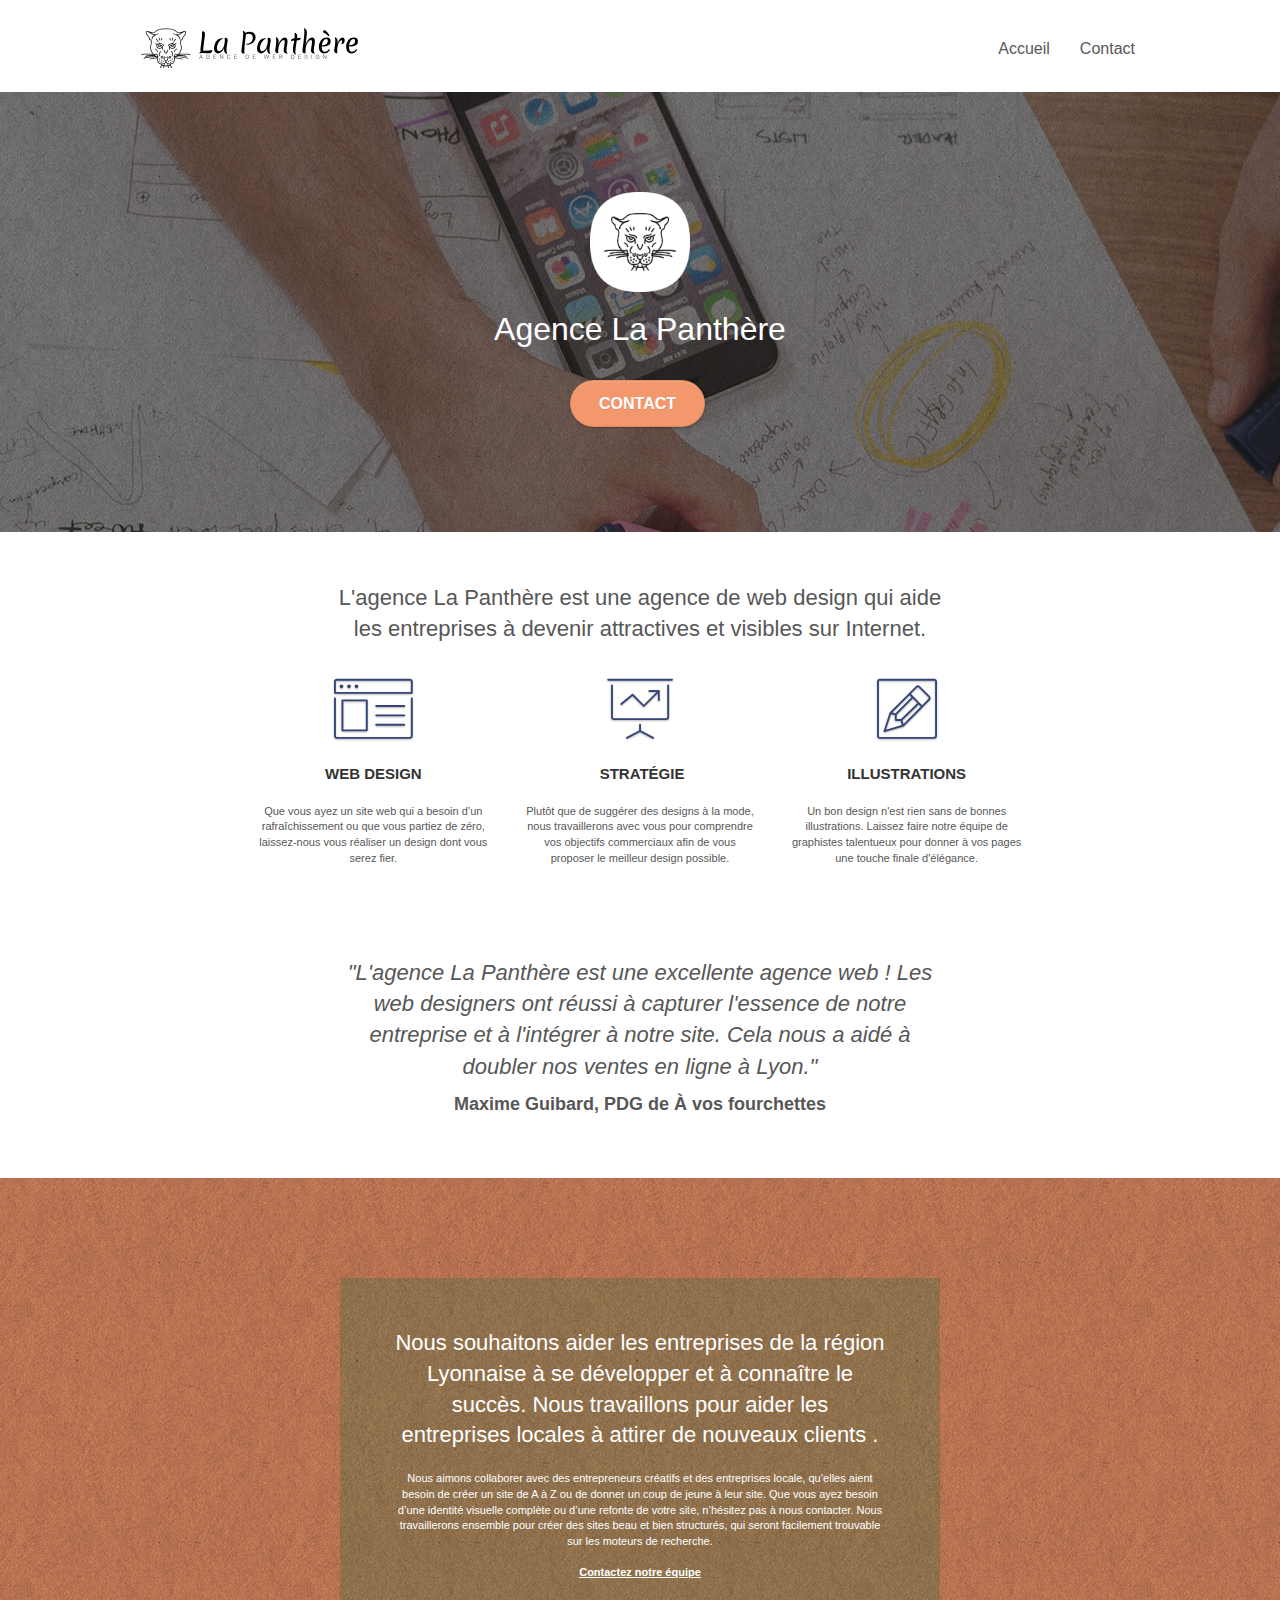
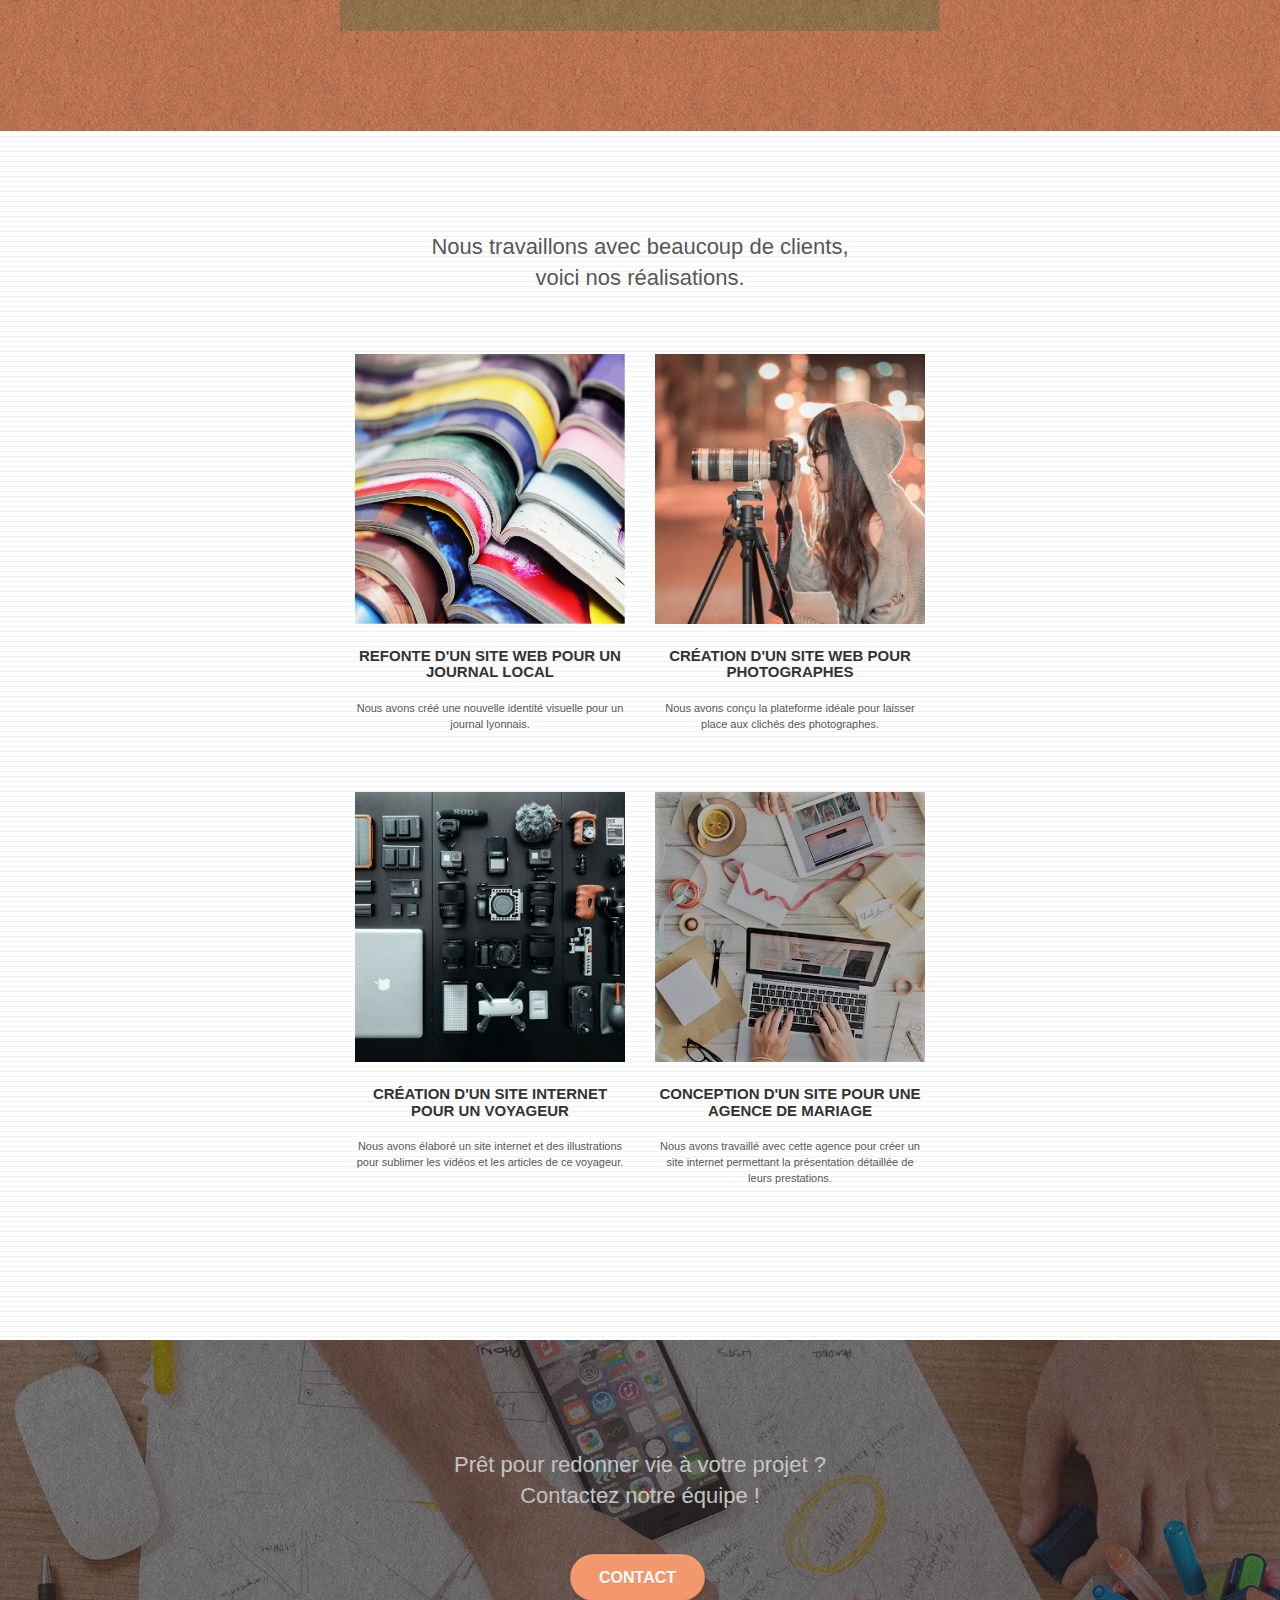
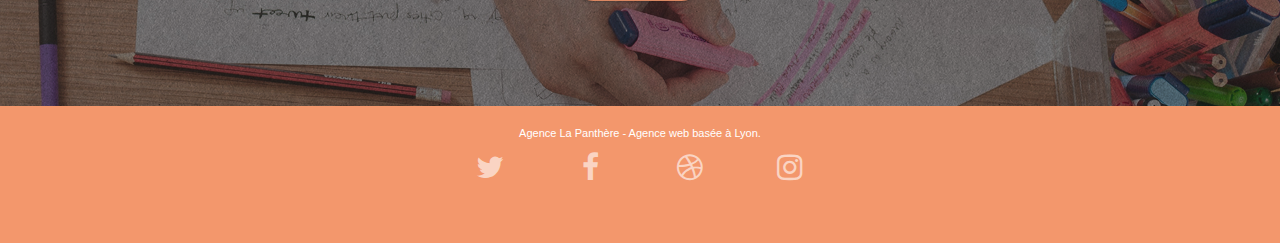
==== commit ce6480e1: "Correction de l'index" ====
--- a/index.html
+++ b/index.html
@@ -5,8 +5,7 @@
 	<meta charset="utf-8">
 	<meta name="keywords"
 		content="seo, google, site web, site internet, agence design paris, agence design, agence design,agence design,agence design,agence design,agence design,agence design,agence design,agence design">
-	<meta name="description" 
-	content="L'agence De Web Desing La Panthère est une agence web qui aide les entreprises à devenir attractives et visibles sur internet">
+	<meta name="description" content="L'agence De Web Desing La Panthère est une agence web qui aide les entreprises à devenir attractives et visibles sur internet">
 	<meta name="viewport" content="width=device-width, initial-scale=1.0, viewport-fit=cover">
 	<link rel="shortcut icon" type="image/png" href="favicon.jpg">
 
@@ -303,45 +302,6 @@
 									illustrations, design de site web, site web, web, internet, site internet, site
 								</div>
 							</div>
-							<div class="row">
-								<div class="col-sm-4">
-									Partenaires
-									<ul>
-										<li><a href="voiture.com">voiture.com</a></li>
-										<li><a href="pizza.com">pizza.com</a></li>
-										<li><a href="matoiture.com">matoiture.com</a></li>
-										<li><a href="immobilierseo.com">immobilierseo.com</a></li>
-									</ul>
-								</div>
-								<div class="col-sm-4">
-									Annuaires liste 1
-									<ul>
-										<li><a href="annuaireagence.com">annuaireagence.com</a></li>
-										<li><a href="annuaireseo.com">annuaireseo.com</a></li>
-										<li><a href="annuairemarketing.com">annuairemarketing.com</a></li>
-										<li><a href="123seoture.com">123seo.com</a></li>
-										<li><a href="123site.com">123site.com</a></li>
-										<li><a href="annuairewordpress.com">annuairewordpress.com</a></li>
-										<li><a href="listeagence.com">listeagence.com</a></li>
-										<li><a href="meilleuresagencesparis.com">meilleuresagencesparis.com</a></li>
-										<li><a href="listeseo.com">listeseo.com</a></li>
-									</ul>
-								</div>
-								<div class="col-sm-4">
-									Annuaires liste 2
-									<ul>
-										<li><a href="betterseo.com">betterseo.com</a></li>
-										<li><a href="ameliorerseo.com">ameliorerseo.com</a></li>
-										<li><a href="seojuicelien.com">seojuicelien.com</a></li>
-										<li><a href="meilleursliens.com">meilleursliens.com</a></li>
-										<li><a href="liensagogo.com">liensagogo.com</a></li>
-										<li><a href="backlink.com">backlink.com</a></li>
-										<li><a href="linkjuiceannuaire.com">linkjuiceannuaire.com</a></li>
-										<li><a href="remontersurgoogle.com">remontersurgoogle.com</a></li>
-										<li><a href="vraiseofiable.com">vraiseofiable.com</a></li>
-									</ul>
-								</div>
-							</div>
 						</div>
 					</div>
 				</div>
